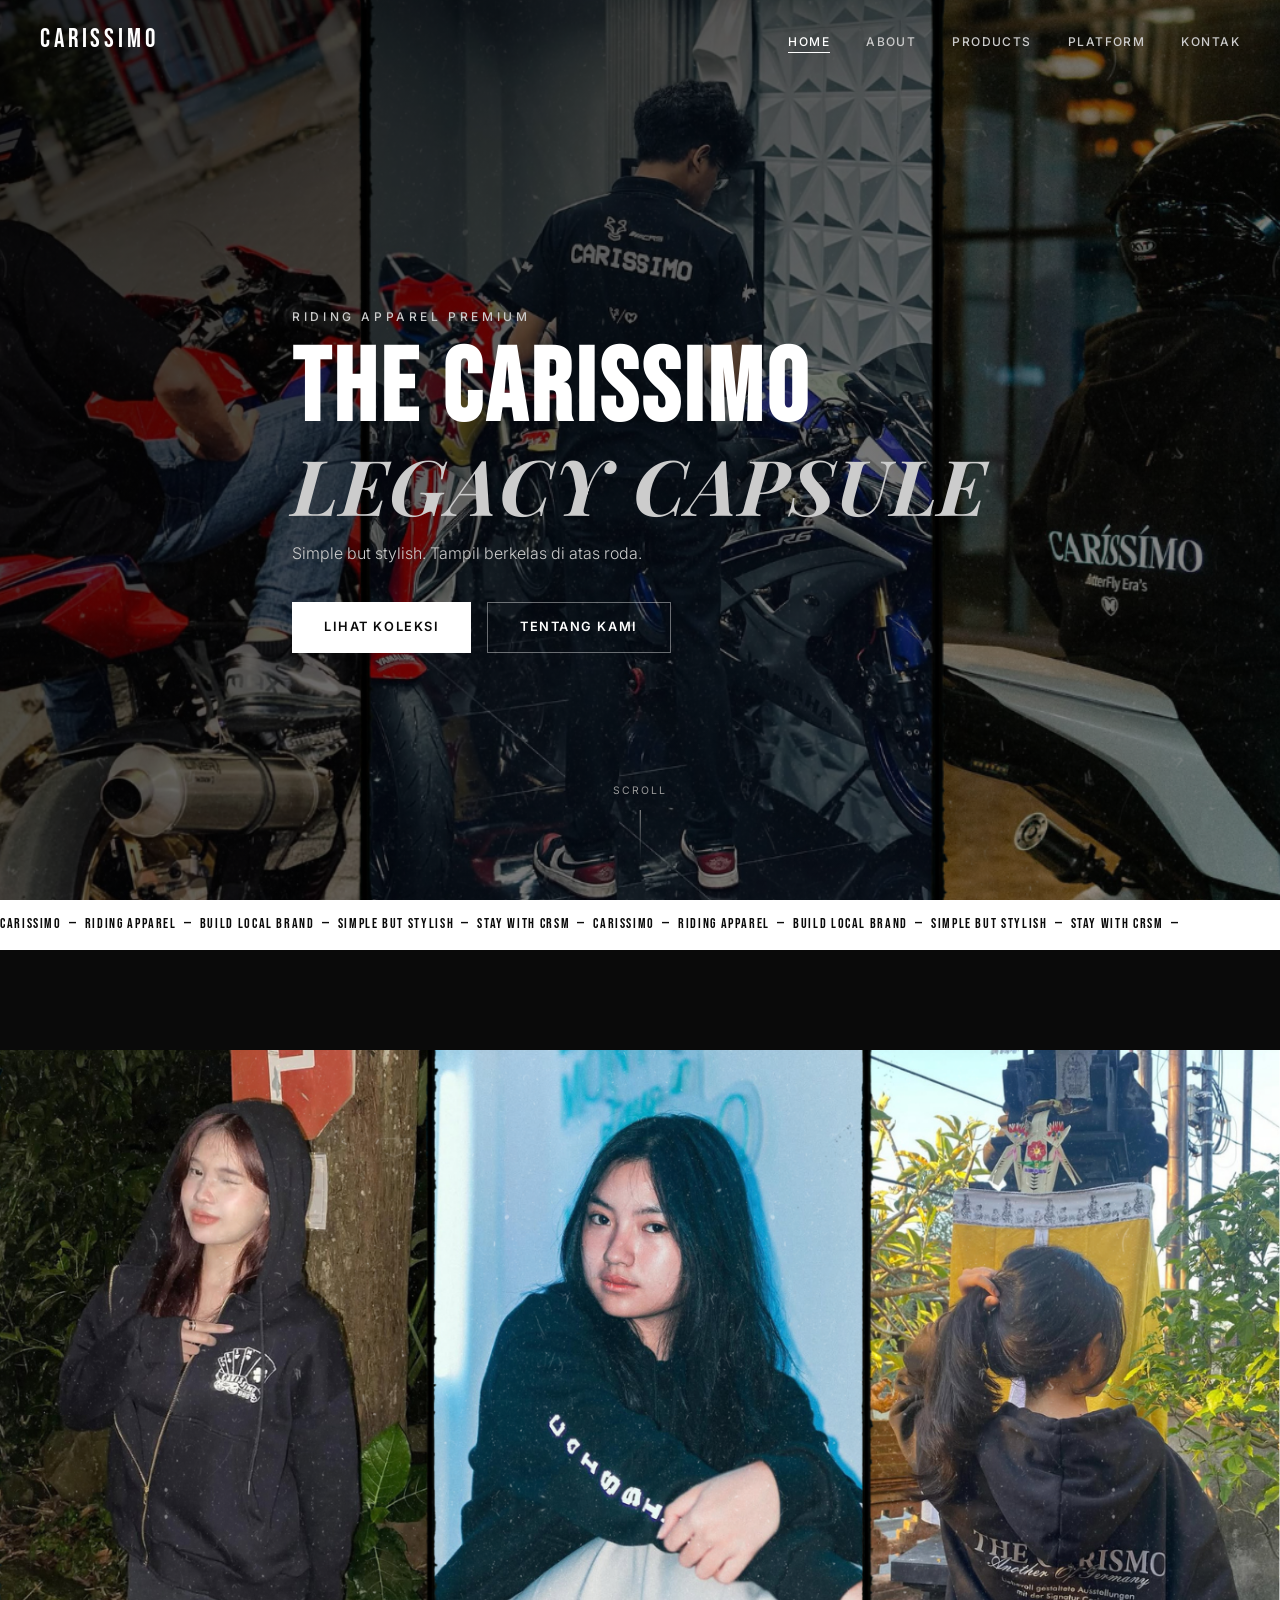
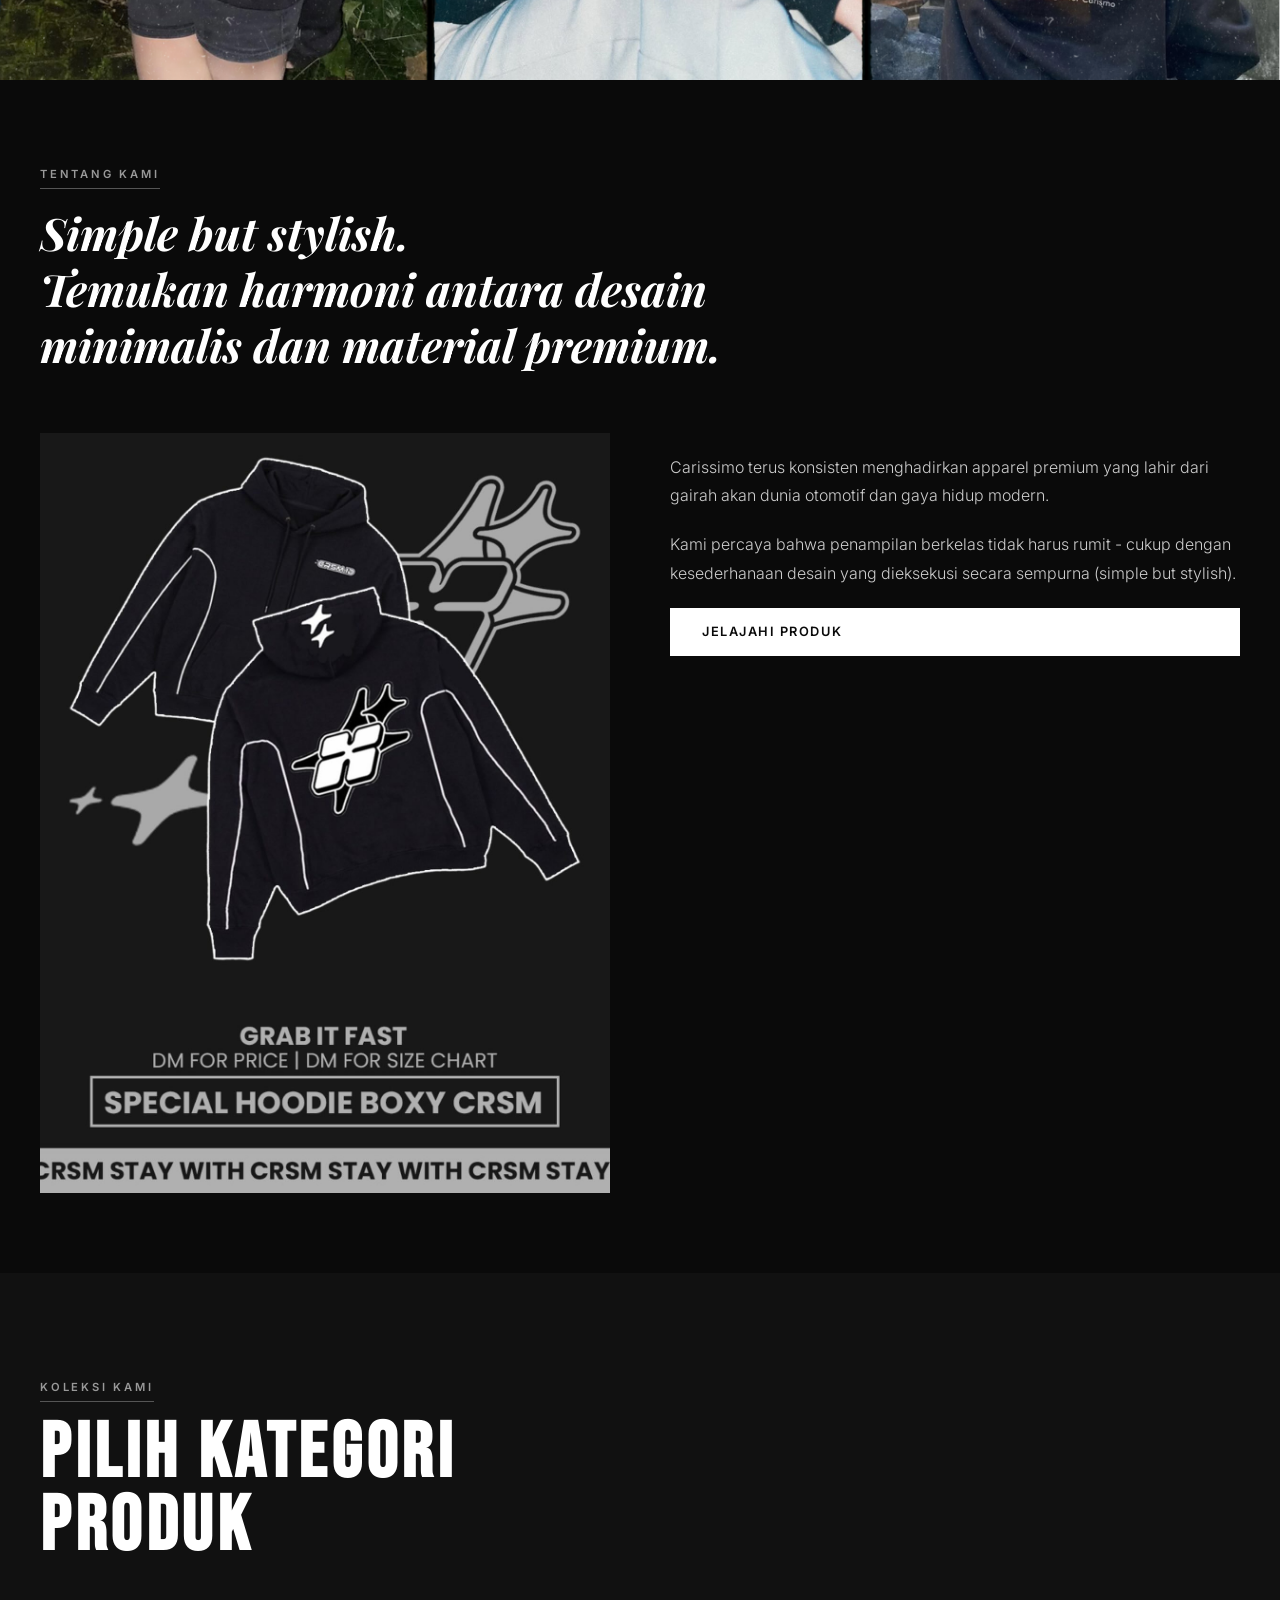
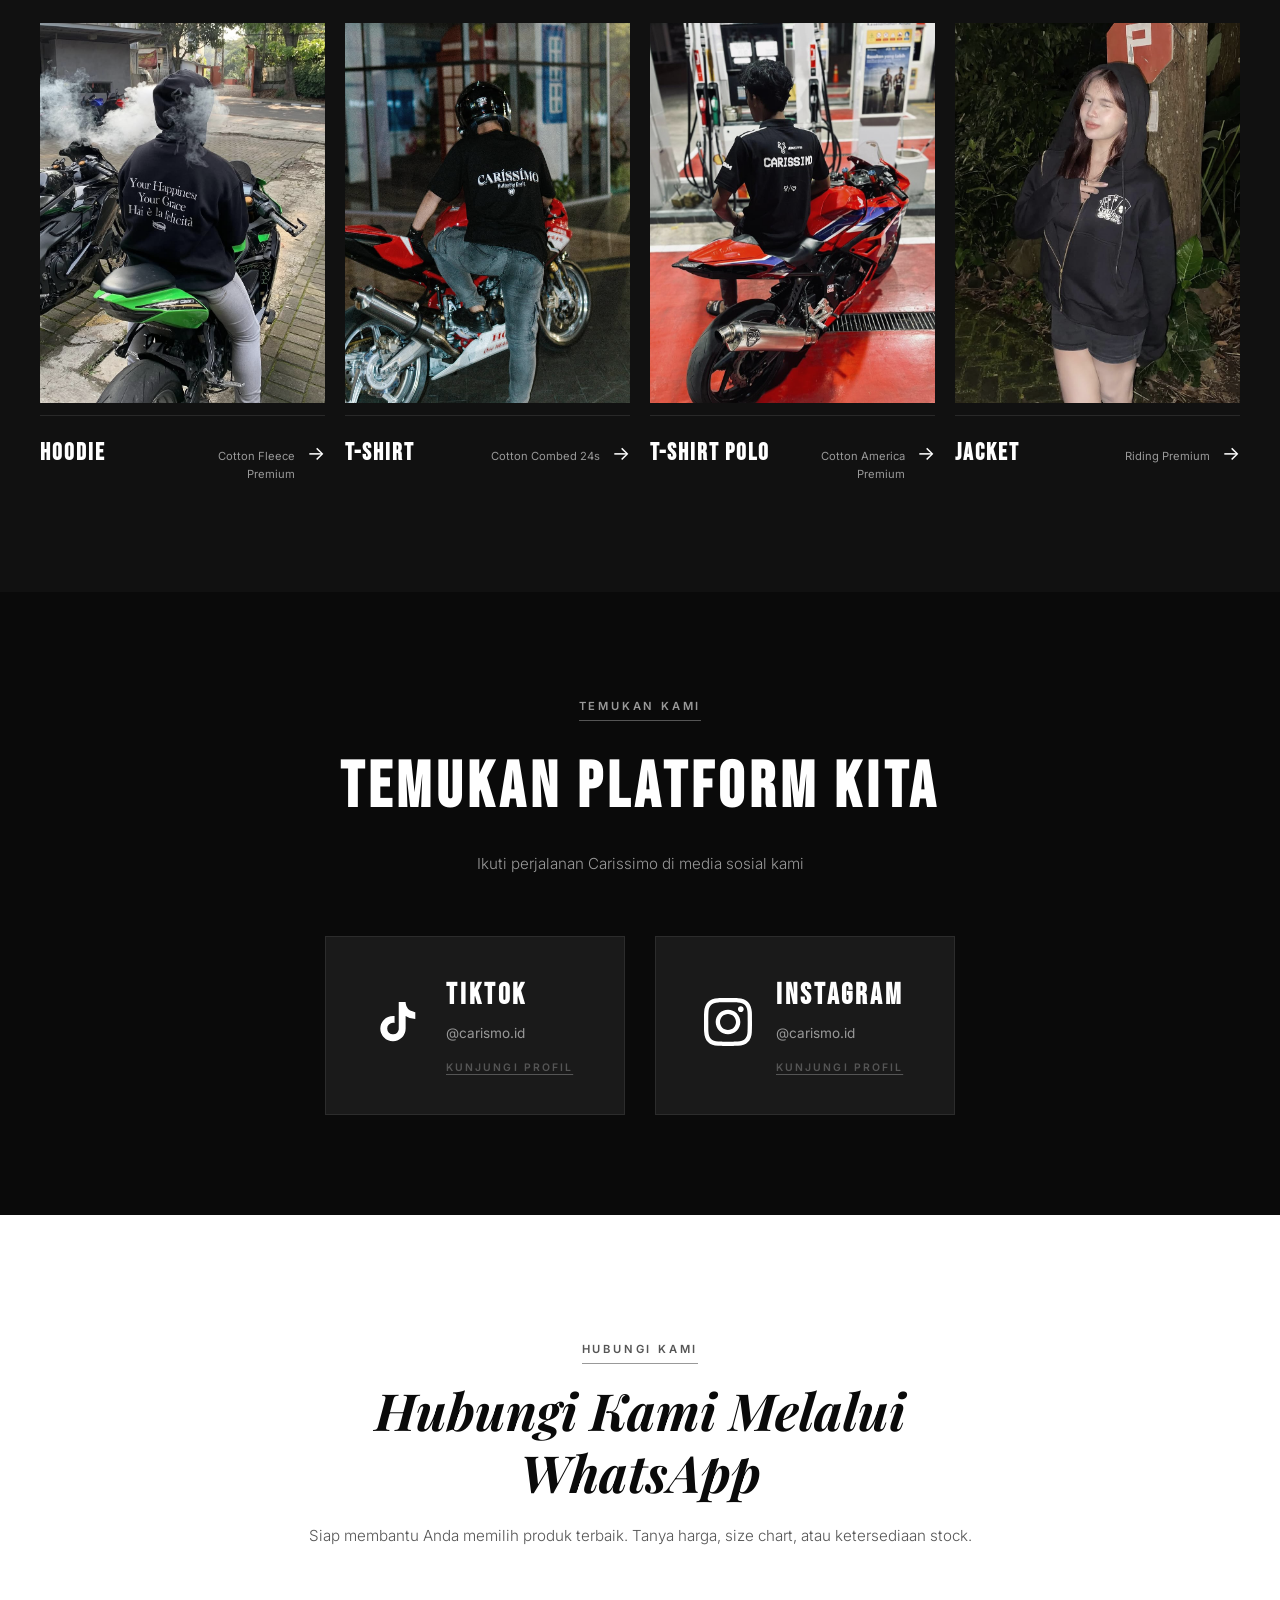
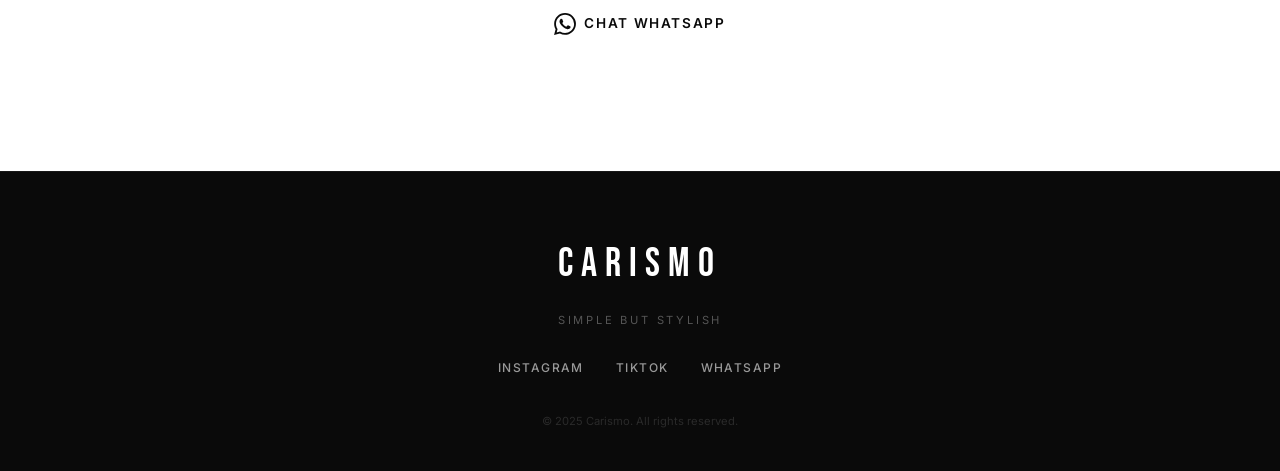
==== index.html @ aa7a7cb7 "carismo" ====
<!DOCTYPE html>
<html lang="id">
<head>
  <meta charset="UTF-8" />
  <meta name="viewport" content="width=device-width, initial-scale=1.0" />
  <title>Carissimo - Riding Apparel Premium</title>
  <meta name="description" content="Carissimo - Brand apparel riding premium lokal Indonesia. Simple but stylish, untuk tampil berkelas di atas roda." />
  <link rel="preconnect" href="https://fonts.googleapis.com" />
  <link rel="preconnect" href="https://fonts.gstatic.com" crossorigin />
  <link href="https://fonts.googleapis.com/css2?family=Playfair+Display:ital,wght@0,400;0,700;0,900;1,400;1,700&family=Inter:wght@300;400;500;600;700&family=Bebas+Neue&family=DM+Serif+Display:ital@0;1&display=swap" rel="stylesheet" />
  <link rel="stylesheet" href="style.css" />
</head>
<body>

  <!-- NAVBAR -->
  <nav class="navbar" id="navbar">
    <div class="nav-container">
      <a href="index.html" class="nav-logo">CARISSIMO</a>
      <ul class="nav-links" id="navLinks">
        <li><a href="index.html" class="nav-link active">Home</a></li>
        <li><a href="#about" class="nav-link">About</a></li>
        <li><a href="#products" class="nav-link">Products</a></li>
        <li><a href="#platform" class="nav-link">Platform</a></li>
        <li><a href="#contact" class="nav-link">Kontak</a></li>
      </ul>
      <!-- Mobile: hamburger + dropdown -->
      <div class="hamburger-wrap" id="hamburgerWrap">
        <button class="hamburger" id="hamburger" aria-label="Menu" aria-expanded="false">
          <span></span><span></span><span></span>
        </button>
        <nav class="nav-dropdown" id="navDropdown" aria-label="Mobile navigation">
          <a href="index.html" class="active">Home</a>
          <a href="#about">About</a>
          <a href="#products">Products</a>
          <a href="#platform">Platform</a>
          <a href="#contact">Kontak</a>
        </nav>
      </div>
    </div>
  </nav>

  <!-- HERO SECTION -->
  <section class="hero" id="home">
    <div class="hero-bg">
      <img src="background 1.png" alt="Carissimo Hero Background" class="hero-bg-img" />
      <div class="hero-overlay"></div>
    </div>
    <div class="hero-content">
      <p class="hero-tagline">Riding Apparel Premium</p>
      <h1 class="hero-title">THE CARISSIMO<br /><em>Legacy Capsule</em></h1>
      <p class="hero-sub">Simple but stylish. Tampil berkelas di atas roda.</p>
      <div class="hero-cta">
        <a href="#products" class="btn btn-primary">Lihat Koleksi</a>
        <a href="#about" class="btn btn-outline">Tentang Kami</a>
      </div>
    </div>
    <div class="hero-scroll">
      <span>Scroll</span>
      <div class="scroll-line"></div>
    </div>
  </section>

  <!-- MARQUEE STRIP -->
  <div class="marquee-strip">
    <div class="marquee-track">
      <span>CARISSIMO &nbsp;&mdash;&nbsp; RIDING APPAREL &nbsp;&mdash;&nbsp; BUILD LOCAL BRAND &nbsp;&mdash;&nbsp; SIMPLE BUT STYLISH &nbsp;&mdash;&nbsp; STAY WITH CRSM &nbsp;&mdash;&nbsp; CARISSIMO &nbsp;&mdash;&nbsp; RIDING APPAREL &nbsp;&mdash;&nbsp; BUILD LOCAL BRAND &nbsp;&mdash;&nbsp; SIMPLE BUT STYLISH &nbsp;&mdash;&nbsp; STAY WITH CRSM &nbsp;&mdash;&nbsp;</span>
    </div>
  </div>

  <!-- ABOUT SECTION -->
  <section class="about" id="about">
    <div class="about-image-wrap">
      <!-- Desktop: static image -->
      <img src="background 2.png" alt="Carissimo Lifestyle" class="about-img" />
      <!-- Mobile: swipeable slider -->
      <div class="about-slider" id="aboutSlider">
        <div class="about-slider-track" id="aboutSliderTrack">
          <div class="about-slide">
            <img src="background 2.png" alt="Carissimo Lifestyle" />
          </div>
          <div class="about-slide">
            <img src="background 1.png" alt="Carissimo Riding" />
          </div>
          <div class="about-slide">
            <img src="foto hoodie/foto 6.jpg" alt="Carissimo Hoodie" />
          </div>
        </div>
        <div class="about-slider-dots" id="aboutDots">
          <button class="about-dot active" data-index="0" aria-label="Slide 1"></button>
          <button class="about-dot" data-index="1" aria-label="Slide 2"></button>
          <button class="about-dot" data-index="2" aria-label="Slide 3"></button>
        </div>
      </div>
    </div>
    <div class="about-content">
      <span class="section-label">Tentang Kami</span>
      <h2 class="about-title">Simple but stylish.<br />Temukan harmoni antara desain minimalis dan material premium.</h2>
      <div class="about-text-block">
        <div class="about-foto">
          <img src="foto hoodie/foto 1.jpg" alt="Carissimo Apparel" />
        </div>
        <div class="about-desc">
          <p>Carissimo terus konsisten menghadirkan apparel premium yang lahir dari gairah akan dunia otomotif dan gaya hidup modern.</p>
          <p>Kami percaya bahwa penampilan berkelas tidak harus rumit - cukup dengan kesederhanaan desain yang dieksekusi secara sempurna (simple but stylish).</p>
          <a href="#products" class="btn btn-primary">Jelajahi Produk</a>
        </div>
      </div>
    </div>
  </section>

  <!-- PRODUCTS SECTION -->
  <section class="products" id="products">
    <div class="products-header">
      <span class="section-label">Koleksi Kami</span>
      <h2 class="products-title">Pilih Kategori<br />Produk</h2>
    </div>
    <div class="product-categories">

      <!-- HOODIE -->
      <a href="hoodie.html" class="product-card" id="cat-hoodie">
        <div class="product-card-img-wrap">
          <img src="foto hoodie/foto 6.jpg" alt="Carissimo Hoodie" class="product-card-img" />
          <div class="product-card-overlay">
            <span class="product-card-cta">Lihat Koleksi</span>
          </div>
        </div>
        <div class="product-card-info">
          <h3>Hoodie</h3>
          <p>Cotton Fleece Premium</p>
          <span class="product-card-arrow">&#8594;</span>
        </div>
      </a>

      <!-- T-SHIRT -->
      <a href="tshirt.html" class="product-card" id="cat-tshirt">
        <div class="product-card-img-wrap">
          <img src="foto t-shirt/foto 20.jpg" alt="Carissimo T-Shirt" class="product-card-img" />
          <div class="product-card-overlay">
            <span class="product-card-cta">Lihat Koleksi</span>
          </div>
        </div>
        <div class="product-card-info">
          <h3>T-Shirt</h3>
          <p>Cotton Combed 24s</p>
          <span class="product-card-arrow">&#8594;</span>
        </div>
      </a>

      <!-- T-SHIRT POLO -->
      <a href="polo.html" class="product-card" id="cat-polo">
        <div class="product-card-img-wrap">
          <img src="foto polo/foto 26.jpg" alt="Carissimo Polo" class="product-card-img" />
          <div class="product-card-overlay">
            <span class="product-card-cta">Lihat Koleksi</span>
          </div>
        </div>
        <div class="product-card-info">
          <h3>T-Shirt Polo</h3>
          <p>Cotton America Premium</p>
          <span class="product-card-arrow">&#8594;</span>
        </div>
      </a>

      <!-- JACKET -->
      <a href="jacket.html" class="product-card" id="cat-jacket">
        <div class="product-card-img-wrap">
          <img src="foto jacket/foto jacket.jpg" alt="Carissimo Jacket" class="product-card-img" />
          <div class="product-card-overlay">
            <span class="product-card-cta">Lihat Koleksi</span>
          </div>
        </div>
        <div class="product-card-info">
          <h3>Jacket</h3>
          <p>Riding Premium</p>
          <span class="product-card-arrow">&#8594;</span>
        </div>
      </a>

    </div>
  </section>

  <!-- PLATFORM SECTION -->
  <section class="platform" id="platform">
    <div class="platform-header">
      <span class="section-label">Temukan Kami</span>
      <h2 class="platform-title">Temukan Platform Kita</h2>
      <p class="platform-sub">Ikuti perjalanan Carissimo di media sosial kami</p>
    </div>
    <div class="platform-cards">
      <a href="https://www.tiktok.com/@carismo.id?is_from_webapp=1&sender_device=pc" target="_blank" rel="noopener noreferrer" class="platform-card" id="link-tiktok">
        <div class="platform-icon tiktok-icon">
          <svg viewBox="0 0 24 24" fill="currentColor" width="48" height="48">
            <path d="M19.59 6.69a4.83 4.83 0 0 1-3.77-4.25V2h-3.45v13.67a2.89 2.89 0 0 1-2.88 2.5 2.89 2.89 0 0 1-2.89-2.89 2.89 2.89 0 0 1 2.89-2.89c.28 0 .54.04.79.1V9.01a6.32 6.32 0 0 0-.79-.05 6.34 6.34 0 0 0-6.34 6.34 6.34 6.34 0 0 0 6.34 6.34 6.34 6.34 0 0 0 6.33-6.34V8.97a8.26 8.26 0 0 0 4.83 1.55V7.07a4.85 4.85 0 0 1-1.06-.38z"/>
          </svg>
        </div>
        <div class="platform-info">
          <h3>TikTok</h3>
          <p>@carismo.id</p>
          <span class="platform-link-label">Kunjungi Profil</span>
        </div>
      </a>
      <a href="https://www.instagram.com/carismo.id/" target="_blank" rel="noopener noreferrer" class="platform-card" id="link-instagram">
        <div class="platform-icon instagram-icon">
          <svg viewBox="0 0 24 24" fill="currentColor" width="48" height="48">
            <path d="M12 2.163c3.204 0 3.584.012 4.85.07 3.252.148 4.771 1.691 4.919 4.919.058 1.265.069 1.645.069 4.849 0 3.205-.012 3.584-.069 4.849-.149 3.225-1.664 4.771-4.919 4.919-1.266.058-1.644.07-4.85.07-3.204 0-3.584-.012-4.849-.07-3.26-.149-4.771-1.699-4.919-4.92-.058-1.265-.07-1.644-.07-4.849 0-3.204.013-3.583.07-4.849.149-3.227 1.664-4.771 4.919-4.919 1.266-.057 1.645-.069 4.849-.069zm0-2.163c-3.259 0-3.667.014-4.947.072-4.358.2-6.78 2.618-6.98 6.98-.059 1.281-.073 1.689-.073 4.948 0 3.259.014 3.668.072 4.948.2 4.358 2.618 6.78 6.98 6.98 1.281.058 1.689.072 4.948.072 3.259 0 3.668-.014 4.948-.072 4.354-.2 6.782-2.618 6.979-6.98.059-1.28.073-1.689.073-4.948 0-3.259-.014-3.667-.072-4.947-.196-4.354-2.617-6.78-6.979-6.98-1.281-.059-1.69-.073-4.949-.073zm0 5.838c-3.403 0-6.162 2.759-6.162 6.162s2.759 6.163 6.162 6.163 6.162-2.759 6.162-6.163c0-3.403-2.759-6.162-6.162-6.162zm0 10.162c-2.209 0-4-1.79-4-4 0-2.209 1.791-4 4-4s4 1.791 4 4c0 2.21-1.791 4-4 4zm6.406-11.845c-.796 0-1.441.645-1.441 1.44s.645 1.44 1.441 1.44c.795 0 1.439-.645 1.439-1.44s-.644-1.44-1.439-1.44z"/>
          </svg>
        </div>
        <div class="platform-info">
          <h3>Instagram</h3>
          <p>@carismo.id</p>
          <span class="platform-link-label">Kunjungi Profil</span>
        </div>
      </a>
    </div>
  </section>

  <!-- CONTACT SECTION -->
  <section class="contact" id="contact">
    <div class="contact-inner">
      <span class="section-label">Hubungi Kami</span>
      <h2 class="contact-title">Hubungi Kami Melalui WhatsApp</h2>
      <p class="contact-sub">Siap membantu Anda memilih produk terbaik. Tanya harga, size chart, atau ketersediaan stock.</p>
      <a href="https://wa.me/6281318001221" target="_blank" rel="noopener noreferrer" class="btn btn-whatsapp" id="btn-whatsapp">
        <svg viewBox="0 0 24 24" fill="currentColor" width="22" height="22">
          <path d="M17.472 14.382c-.297-.149-1.758-.867-2.03-.967-.273-.099-.471-.148-.67.15-.197.297-.767.966-.94 1.164-.173.199-.347.223-.644.075-.297-.15-1.255-.463-2.39-1.475-.883-.788-1.48-1.761-1.653-2.059-.173-.297-.018-.458.13-.606.134-.133.298-.347.446-.52.149-.174.198-.298.298-.497.099-.198.05-.371-.025-.52-.075-.149-.669-1.612-.916-2.207-.242-.579-.487-.5-.669-.51-.173-.008-.371-.01-.57-.01-.198 0-.52.074-.792.372-.272.297-1.04 1.016-1.04 2.479 0 1.462 1.065 2.875 1.213 3.074.149.198 2.096 3.2 5.077 4.487.709.306 1.262.489 1.694.625.712.227 1.36.195 1.871.118.571-.085 1.758-.719 2.006-1.413.248-.694.248-1.289.173-1.413-.074-.124-.272-.198-.57-.347m-5.421 7.403h-.004a9.87 9.87 0 0 1-5.031-1.378l-.361-.214-3.741.982.998-3.648-.235-.374a9.86 9.86 0 0 1-1.51-5.26c.001-5.45 4.436-9.884 9.888-9.884 2.64 0 5.122 1.03 6.988 2.898a9.825 9.825 0 0 1 2.893 6.994c-.003 5.45-4.437 9.884-9.885 9.884m8.413-18.297A11.815 11.815 0 0 0 12.05 0C5.495 0 .16 5.335.157 11.892c0 2.096.547 4.142 1.588 5.945L.057 24l6.305-1.654a11.882 11.882 0 0 0 5.683 1.448h.005c6.554 0 11.89-5.335 11.893-11.893a11.821 11.821 0 0 0-3.48-8.413z"/>
        </svg>
        Chat WhatsApp
      </a>
    </div>
  </section>

  <!-- FOOTER -->
  <footer class="footer">
    <div class="footer-inner">
      <div class="footer-logo">CARISMO</div>
      <p class="footer-tagline">Simple But Stylish</p>
      <div class="footer-links">
        <a href="https://www.instagram.com/carismo.id/" target="_blank" rel="noopener noreferrer">Instagram</a>
        <a href="https://www.tiktok.com/@carismo.id?is_from_webapp=1&sender_device=pc" target="_blank" rel="noopener noreferrer">TikTok</a>
        <a href="https://wa.me/6281318001221" target="_blank" rel="noopener noreferrer">WhatsApp</a>
      </div>
      <p class="footer-copy">&copy; 2025 Carismo. All rights reserved.</p>
    </div>
  </footer>

  <script src="script.js"></script>
</body>
</html>
---- style.css ----
/* ========================================
   CARISSIMO - Global CSS
   Color palette: Black & White premium
   ======================================== */

/* Import fonts */
@import url('https://fonts.googleapis.com/css2?family=Playfair+Display:ital,wght@0,400;0,700;0,900;1,400;1,700&family=Inter:wght@300;400;500;600;700&family=Bebas+Neue&family=DM+Serif+Display:ital@0;1&display=swap');

/* ---- RESET & BASE ---- */
*, *::before, *::after { box-sizing: border-box; margin: 0; padding: 0; }

:root {
  --black: #0a0a0a;
  --black-soft: #111111;
  --black-medium: #1a1a1a;
  --gray-dark: #2a2a2a;
  --gray-mid: #555555;
  --gray-light: #999999;
  --gray-lighter: #cccccc;
  --white: #ffffff;
  --white-off: #f5f5f5;
  --accent: #ffffff;
  --font-display: 'Playfair Display', Georgia, serif;
  --font-heading: 'Bebas Neue', Impact, sans-serif;
  --font-body: 'Inter', system-ui, sans-serif;
  --font-serif: 'DM Serif Display', Georgia, serif;
  --transition: 0.35s cubic-bezier(0.4, 0, 0.2, 1);
  --radius: 4px;
  --radius-md: 8px;
}

html { scroll-behavior: smooth; font-size: 16px; }

body {
  background: var(--black);
  color: var(--white);
  font-family: var(--font-body);
  line-height: 1.6;
  overflow-x: hidden;
}

a { color: inherit; text-decoration: none; }
img { display: block; width: 100%; height: auto; }
ul { list-style: none; }

/* ---- SCROLLBAR ---- */
::-webkit-scrollbar { width: 6px; }
::-webkit-scrollbar-track { background: var(--black); }
::-webkit-scrollbar-thumb { background: var(--gray-mid); border-radius: 3px; }

/* ---- SELECTION ---- */
::selection { background: var(--white); color: var(--black); }

/* ---- SECTION LABEL ---- */
.section-label {
  display: inline-block;
  font-family: var(--font-body);
  font-size: 0.7rem;
  font-weight: 600;
  letter-spacing: 0.25em;
  text-transform: uppercase;
  color: var(--gray-light);
  border-bottom: 1px solid var(--gray-mid);
  padding-bottom: 4px;
  margin-bottom: 1rem;
}

/* ---- BUTTONS ---- */
.btn {
  display: inline-flex;
  align-items: center;
  gap: 8px;
  padding: 14px 32px;
  font-family: var(--font-body);
  font-size: 0.8rem;
  font-weight: 600;
  letter-spacing: 0.12em;
  text-transform: uppercase;
  border: none;
  cursor: pointer;
  transition: var(--transition);
  position: relative;
  overflow: hidden;
}

.btn::after {
  content: '';
  position: absolute;
  inset: 0;
  background: rgba(255,255,255,0.05);
  opacity: 0;
  transition: var(--transition);
}
.btn:hover::after { opacity: 1; }

.btn-primary {
  background: var(--white);
  color: var(--black);
}
.btn-primary:hover {
  background: var(--gray-lighter);
  transform: translateY(-2px);
}

.btn-outline {
  background: transparent;
  color: var(--white);
  border: 1px solid rgba(255,255,255,0.4);
}
.btn-outline:hover {
  background: rgba(255,255,255,0.08);
  border-color: var(--white);
  transform: translateY(-2px);
}

.btn-whatsapp {
  background: var(--white);
  color: var(--black);
  padding: 16px 40px;
  font-size: 0.85rem;
}
.btn-whatsapp:hover {
  background: var(--gray-lighter);
  transform: translateY(-3px);
  box-shadow: 0 12px 40px rgba(255,255,255,0.15);
}

/* ========================================
   NAVBAR
   ======================================== */
.navbar {
  position: fixed;
  top: 0;
  left: 0;
  right: 0;
  z-index: 1000;
  padding: 20px 0;
  transition: background var(--transition), padding var(--transition);
}

.navbar.scrolled {
  background: rgba(10,10,10,0.95);
  backdrop-filter: blur(20px);
  -webkit-backdrop-filter: blur(20px);
  padding: 14px 0;
  border-bottom: 1px solid rgba(255,255,255,0.06);
}

.nav-container {
  max-width: 1320px;
  margin: 0 auto;
  padding: 0 40px;
  display: flex;
  align-items: center;
  justify-content: space-between;
}

.nav-logo {
  font-family: var(--font-heading);
  font-size: 1.6rem;
  letter-spacing: 0.15em;
  color: var(--white);
  transition: opacity var(--transition);
}
.nav-logo:hover { opacity: 0.75; }

.nav-links {
  display: flex;
  gap: 36px;
  align-items: center;
}

.nav-link {
  font-size: 0.75rem;
  font-weight: 500;
  letter-spacing: 0.12em;
  text-transform: uppercase;
  color: var(--gray-lighter);
  transition: color var(--transition);
  position: relative;
}
.nav-link::after {
  content: '';
  position: absolute;
  bottom: -4px;
  left: 0;
  width: 0;
  height: 1px;
  background: var(--white);
  transition: width var(--transition);
}
.nav-link:hover, .nav-link.active {
  color: var(--white);
}
.nav-link:hover::after, .nav-link.active::after { width: 100%; }

.hamburger {
  display: none;
  flex-direction: column;
  gap: 5px;
  background: none;
  border: none;
  cursor: pointer;
  padding: 4px;
  position: relative;
  z-index: 1001;
}
.hamburger span {
  display: block;
  width: 24px;
  height: 1.5px;
  background: var(--white);
  transition: var(--transition);
}
.hamburger.open span:nth-child(1) { transform: translateY(6.5px) rotate(45deg); }
.hamburger.open span:nth-child(2) { opacity: 0; }
.hamburger.open span:nth-child(3) { transform: translateY(-6.5px) rotate(-45deg); }

/* Dropdown mobile nav */
.nav-dropdown {
  display: none;
  position: absolute;
  top: calc(100% + 8px);
  right: 0;
  min-width: 200px;
  background: rgba(10,10,10,0.97);
  backdrop-filter: blur(24px);
  -webkit-backdrop-filter: blur(24px);
  border: 1px solid rgba(255,255,255,0.1);
  border-radius: var(--radius-md);
  overflow: hidden;
  box-shadow: 0 16px 48px rgba(0,0,0,0.6);
  opacity: 0;
  transform: translateY(-8px) scale(0.97);
  transition: opacity 0.25s ease, transform 0.25s ease;
  pointer-events: none;
  z-index: 1000;
}
.nav-dropdown.open {
  opacity: 1;
  transform: translateY(0) scale(1);
  pointer-events: auto;
}
.nav-dropdown a {
  display: block;
  padding: 14px 24px;
  font-size: 0.75rem;
  font-weight: 600;
  letter-spacing: 0.14em;
  text-transform: uppercase;
  color: var(--gray-lighter);
  transition: background var(--transition), color var(--transition);
  border-bottom: 1px solid rgba(255,255,255,0.05);
}
.nav-dropdown a:last-child { border-bottom: none; }
.nav-dropdown a:hover, .nav-dropdown a.active {
  background: rgba(255,255,255,0.07);
  color: var(--white);
}
/* Hamburger wrapper (positions dropdown relative to button) */
.hamburger-wrap {
  position: relative;
  display: none;
}

/* ========================================
   HERO
   ======================================== */
.hero {
  position: relative;
  height: 100vh;
  min-height: 700px;
  display: flex;
  align-items: center;
  overflow: hidden;
}

.hero-bg {
  position: absolute;
  inset: 0;
}

.hero-bg-img {
  width: 100%;
  height: 100%;
  object-fit: cover;
  object-position: center top;
  transform: scale(1.05);
  transition: transform 8s ease;
}

.hero:hover .hero-bg-img { transform: scale(1); }

.hero-overlay {
  position: absolute;
  inset: 0;
  background: linear-gradient(
    135deg,
    rgba(0,0,0,0.82) 0%,
    rgba(0,0,0,0.55) 50%,
    rgba(0,0,0,0.4) 100%
  );
}

.hero-content {
  position: relative;
  z-index: 2;
  max-width: 1320px;
  margin: 0 auto;
  padding: 0 40px;
  margin-top: 60px;
}

.hero-tagline {
  font-size: 0.75rem;
  font-weight: 500;
  letter-spacing: 0.3em;
  text-transform: uppercase;
  color: var(--gray-lighter);
  margin-bottom: 16px;
  opacity: 0;
  animation: fadeUp 0.8s ease 0.2s forwards;
}

.hero-title {
  font-family: var(--font-heading);
  font-size: clamp(3.5rem, 8vw, 7rem);
  line-height: 0.95;
  letter-spacing: 0.04em;
  color: var(--white);
  text-transform: uppercase;
  margin-bottom: 20px;
  opacity: 0;
  animation: fadeUp 0.8s ease 0.4s forwards;
}

.hero-title em {
  font-family: var(--font-display);
  font-style: italic;
  font-size: 0.75em;
  letter-spacing: 0.02em;
  display: block;
  margin-top: 8px;
  color: var(--gray-lighter);
}

.hero-sub {
  font-size: 1rem;
  font-weight: 300;
  color: var(--gray-lighter);
  max-width: 420px;
  margin-bottom: 36px;
  opacity: 0;
  animation: fadeUp 0.8s ease 0.6s forwards;
}

.hero-cta {
  display: flex;
  gap: 16px;
  flex-wrap: wrap;
  opacity: 0;
  animation: fadeUp 0.8s ease 0.8s forwards;
}

.hero-scroll {
  position: absolute;
  bottom: 40px;
  left: 50%;
  transform: translateX(-50%);
  display: flex;
  flex-direction: column;
  align-items: center;
  gap: 10px;
  z-index: 2;
  opacity: 0;
  animation: fadeIn 1s ease 1.2s forwards;
}

.hero-scroll span {
  font-size: 0.65rem;
  letter-spacing: 0.2em;
  text-transform: uppercase;
  color: var(--gray-light);
}

.scroll-line {
  width: 1px;
  height: 50px;
  background: linear-gradient(to bottom, var(--gray-light), transparent);
  animation: scrollPulse 1.8s ease infinite;
}

/* ========================================
   MARQUEE
   ======================================== */
.marquee-strip {
  background: var(--white);
  color: var(--black);
  padding: 14px 0;
  overflow: hidden;
  position: relative;
  z-index: 3;
}

.marquee-track {
  display: flex;
  white-space: nowrap;
  animation: marquee 25s linear infinite;
}

.marquee-track span {
  font-family: var(--font-heading);
  font-size: 0.85rem;
  letter-spacing: 0.12em;
  padding-right: 60px;
  flex-shrink: 0;
}

/* ========================================
   ABOUT
   ======================================== */
.about {
  background: var(--black);
  padding: 100px 0 0;
}

.about-image-wrap {
  width: 100%;
  overflow: hidden;
  position: relative;
}

/* Desktop: single static image */
.about-img {
  width: 100%;
  height: 70vh;
  max-height: 70vh;
  object-fit: cover;
  object-position: center 30%;
  display: block;
}

/* ---- ABOUT SLIDER (mobile) ---- */
.about-slider {
  display: none; /* shown only on mobile via media query */
  position: relative;
  width: 100%;
  overflow: hidden;
  touch-action: pan-y;
}

.about-slider-track {
  display: flex;
  width: 100%;
  transition: transform 0.4s cubic-bezier(0.4,0,0.2,1);
  will-change: transform;
}

.about-slide {
  min-width: 100%;
  flex-shrink: 0;
}

.about-slide img {
  width: 100%;
  height: 62vw;
  min-height: 260px;
  max-height: 380px;
  object-fit: cover;
  object-position: center 30%;
  display: block;
}

.about-slider-dots {
  display: flex;
  justify-content: center;
  gap: 8px;
  padding: 12px 0 4px;
}

.about-dot {
  width: 6px;
  height: 6px;
  border-radius: 50%;
  background: var(--gray-dark);
  border: none;
  cursor: pointer;
  padding: 0;
  transition: background 0.25s, width 0.25s;
}
.about-dot.active {
  background: var(--white);
  width: 18px;
  border-radius: 3px;
}

.about-content {
  max-width: 1320px;
  margin: 0 auto;
  padding: 80px 40px;
}

.about-title {
  font-family: var(--font-display);
  font-size: clamp(1.8rem, 3.5vw, 2.8rem);
  font-weight: 700;
  font-style: italic;
  line-height: 1.25;
  color: var(--white);
  max-width: 700px;
  margin-bottom: 60px;
}

.about-text-block {
  display: grid;
  grid-template-columns: 1fr 1fr;
  gap: 60px;
  align-items: start;
}

.about-foto {
  position: relative;
  overflow: hidden;
}

.about-foto img {
  width: 100%;
  aspect-ratio: 3/4;
  object-fit: cover;
  transition: transform 0.6s ease;
}
.about-foto:hover img { transform: scale(1.04); }

.about-desc {
  padding-top: 20px;
  display: flex;
  flex-direction: column;
  gap: 20px;
}

.about-desc p {
  font-size: 1rem;
  font-weight: 300;
  color: var(--gray-lighter);
  line-height: 1.8;
}

/* ========================================
   PRODUCTS / CATEGORIES
   ======================================== */
.products {
  background: var(--black-soft);
  padding: 100px 0;
}

.products-header {
  max-width: 1320px;
  margin: 0 auto;
  padding: 0 40px 60px;
}

.products-title {
  font-family: var(--font-heading);
  font-size: clamp(3rem, 6vw, 5.5rem);
  letter-spacing: 0.06em;
  text-transform: uppercase;
  line-height: 0.95;
  color: var(--white);
}

.product-categories {
  max-width: 1320px;
  margin: 0 auto;
  padding: 0 40px;
  display: grid;
  grid-template-columns: repeat(4, 1fr);
  gap: 20px;
}

.product-card {
  display: block;
  position: relative;
  cursor: pointer;
  text-decoration: none;
}

.product-card-img-wrap {
  position: relative;
  overflow: hidden;
  aspect-ratio: 3/4;
}

.product-card-img {
  width: 100%;
  height: 100%;
  object-fit: cover;
  object-position: center 20%;
  transition: transform 0.6s ease;
  filter: grayscale(20%);
}

.product-card:hover .product-card-img {
  transform: scale(1.06);
  filter: grayscale(0%);
}

.product-card-overlay {
  position: absolute;
  inset: 0;
  background: rgba(0,0,0,0.55);
  display: flex;
  align-items: center;
  justify-content: center;
  opacity: 0;
  transition: opacity var(--transition);
}

.product-card:hover .product-card-overlay { opacity: 1; }

.product-card-cta {
  font-size: 0.7rem;
  font-weight: 600;
  letter-spacing: 0.18em;
  text-transform: uppercase;
  color: var(--white);
  border: 1px solid rgba(255,255,255,0.7);
  padding: 10px 20px;
}

.product-card-info {
  padding: 18px 0 8px;
  display: flex;
  align-items: baseline;
  gap: 12px;
  border-top: 1px solid rgba(255,255,255,0.1);
  margin-top: 12px;
}

.product-card-info h3 {
  font-family: var(--font-heading);
  font-size: 1.5rem;
  letter-spacing: 0.08em;
  color: var(--white);
  flex: 1;
}

.product-card-info p {
  font-size: 0.7rem;
  color: var(--gray-light);
  font-weight: 400;
  flex: 1;
  text-align: right;
}

.product-card-arrow {
  font-size: 1.2rem;
  color: var(--white);
  transition: transform var(--transition);
}
.product-card:hover .product-card-arrow { transform: translateX(6px); }

/* ========================================
   PLATFORM
   ======================================== */
.platform {
  background: var(--black);
  padding: 100px 40px;
  text-align: center;
}

.platform-header {
  margin-bottom: 60px;
}

.platform-title {
  font-family: var(--font-heading);
  font-size: clamp(2.5rem, 5vw, 4.5rem);
  letter-spacing: 0.08em;
  text-transform: uppercase;
  color: var(--white);
  margin-bottom: 12px;
}

.platform-sub {
  font-size: 0.95rem;
  font-weight: 300;
  color: var(--gray-light);
}

.platform-cards {
  display: flex;
  gap: 30px;
  justify-content: center;
  flex-wrap: wrap;
  max-width: 800px;
  margin: 0 auto;
}

.platform-card {
  display: flex;
  align-items: center;
  gap: 24px;
  background: var(--black-medium);
  border: 1px solid rgba(255,255,255,0.08);
  padding: 36px 48px;
  min-width: 300px;
  transition: var(--transition);
  position: relative;
  overflow: hidden;
}

.platform-card::before {
  content: '';
  position: absolute;
  inset: 0;
  background: rgba(255,255,255,0.03);
  opacity: 0;
  transition: var(--transition);
}

.platform-card:hover {
  border-color: rgba(255,255,255,0.3);
  transform: translateY(-6px);
}
.platform-card:hover::before { opacity: 1; }

.platform-icon {
  color: var(--white);
  flex-shrink: 0;
}

.platform-info {
  text-align: left;
}

.platform-info h3 {
  font-family: var(--font-heading);
  font-size: 1.8rem;
  letter-spacing: 0.1em;
  color: var(--white);
  margin-bottom: 4px;
}

.platform-info p {
  font-size: 0.85rem;
  color: var(--gray-light);
  margin-bottom: 8px;
}

.platform-link-label {
  font-size: 0.65rem;
  font-weight: 600;
  letter-spacing: 0.2em;
  text-transform: uppercase;
  color: var(--gray-mid);
  text-decoration: underline;
  text-underline-offset: 3px;
  transition: color var(--transition);
}
.platform-card:hover .platform-link-label { color: var(--white); }

/* ========================================
   CONTACT
   ======================================== */
.contact {
  background: var(--white);
  color: var(--black);
  padding: 120px 40px;
  text-align: center;
}

.contact-inner {
  max-width: 700px;
  margin: 0 auto;
}

.contact .section-label {
  color: var(--gray-mid);
  border-color: var(--gray-light);
}

.contact-title {
  font-family: var(--font-display);
  font-size: clamp(2rem, 4vw, 3.2rem);
  font-weight: 700;
  font-style: italic;
  line-height: 1.2;
  color: var(--black);
  margin-bottom: 20px;
}

.contact-sub {
  font-size: 0.95rem;
  font-weight: 300;
  color: var(--gray-mid);
  margin-bottom: 48px;
  line-height: 1.7;
}

/* ========================================
   FOOTER
   ======================================== */
.footer {
  background: var(--black);
  padding: 60px 40px 40px;
  border-top: 1px solid rgba(255,255,255,0.06);
}

.footer-inner {
  max-width: 1320px;
  margin: 0 auto;
  text-align: center;
  display: flex;
  flex-direction: column;
  align-items: center;
  gap: 16px;
}

.footer-logo {
  font-family: var(--font-heading);
  font-size: 2.5rem;
  letter-spacing: 0.2em;
  color: var(--white);
}

.footer-tagline {
  font-size: 0.7rem;
  letter-spacing: 0.25em;
  text-transform: uppercase;
  color: var(--gray-mid);
}

.footer-links {
  display: flex;
  gap: 32px;
  margin: 12px 0;
}

.footer-links a {
  font-size: 0.75rem;
  font-weight: 500;
  letter-spacing: 0.12em;
  text-transform: uppercase;
  color: var(--gray-light);
  transition: color var(--transition);
}
.footer-links a:hover { color: var(--white); }

.footer-copy {
  font-size: 0.7rem;
  color: var(--gray-dark);
  margin-top: 8px;
}

/* ========================================
   PRODUCT PAGE (hoodie.html, tshirt.html etc.)
   ======================================== */
.page-hero {
  position: relative;
  height: 55vh;
  min-height: 400px;
  display: flex;
  align-items: flex-end;
  overflow: hidden;
}

.page-hero-bg {
  position: absolute;
  inset: 0;
}

.page-hero-bg img {
  width: 100%;
  height: 100%;
  object-fit: cover;
  object-position: center 20%;
}

.page-hero-overlay {
  position: absolute;
  inset: 0;
  background: linear-gradient(to top, rgba(0,0,0,0.92) 0%, rgba(0,0,0,0.4) 60%, rgba(0,0,0,0.2) 100%);
}

.page-hero-content {
  position: relative;
  z-index: 2;
  max-width: 1320px;
  margin: 0 auto;
  padding: 0 40px 60px;
  width: 100%;
}

.page-back-link {
  display: inline-flex;
  align-items: center;
  gap: 8px;
  font-size: 0.7rem;
  font-weight: 600;
  letter-spacing: 0.18em;
  text-transform: uppercase;
  color: var(--gray-light);
  margin-bottom: 20px;
  transition: color var(--transition);
}
.page-back-link:hover { color: var(--white); }

.page-hero-title {
  font-family: var(--font-heading);
  font-size: clamp(3rem, 6vw, 6rem);
  letter-spacing: 0.08em;
  text-transform: uppercase;
  color: var(--white);
  line-height: 0.95;
}

.page-hero-sub {
  font-size: 0.85rem;
  color: var(--gray-light);
  margin-top: 12px;
  font-weight: 300;
  letter-spacing: 0.05em;
}

/* Gallery sections */
.gallery-section {
  background: var(--black-soft);
  padding: 80px 40px;
}

.gallery-section + .gallery-section {
  padding-top: 0;
}

.gallery-vol-header {
  max-width: 1320px;
  margin: 0 auto;
  padding-bottom: 30px;
  border-bottom: 1px solid rgba(255,255,255,0.08);
  margin-bottom: 36px;
  display: flex;
  align-items: baseline;
  gap: 20px;
}

.gallery-vol-title {
  font-family: var(--font-heading);
  font-size: 2rem;
  letter-spacing: 0.1em;
  text-transform: uppercase;
  color: var(--white);
}

.gallery-vol-count {
  font-size: 0.7rem;
  letter-spacing: 0.15em;
  color: var(--gray-mid);
  font-weight: 500;
  text-transform: uppercase;
}

.gallery-grid {
  max-width: 1320px;
  margin: 0 auto;
  display: grid;
  grid-template-columns: repeat(3, 1fr);
  gap: 16px;
}

.gallery-item {
  position: relative;
  overflow: hidden;
  cursor: pointer;
}

.gallery-item img {
  width: 100%;
  aspect-ratio: 1/1;
  object-fit: cover;
  object-position: center top;
  transition: transform 0.5s ease, filter 0.5s ease;
  filter: grayscale(15%);
}

.gallery-item:hover img {
  transform: scale(1.05);
  filter: grayscale(0%);
}

.gallery-item-overlay {
  position: absolute;
  inset: 0;
  background: rgba(0,0,0,0.0);
  transition: background var(--transition);
  display: flex;
  align-items: flex-end;
  padding: 16px;
}

.gallery-item:hover .gallery-item-overlay {
  background: rgba(0,0,0,0.25);
}

/* Coming soon */
.coming-soon-wrap {
  min-height: 80vh;
  display: flex;
  align-items: center;
  justify-content: center;
  flex-direction: column;
  gap: 24px;
  background: var(--black);
  padding: 120px 40px 80px;
  text-align: center;
  position: relative;
  overflow: hidden;
}

.coming-soon-wrap::before {
  content: 'SOON';
  position: absolute;
  font-family: var(--font-heading);
  font-size: clamp(8rem, 25vw, 18rem);
  letter-spacing: 0.05em;
  color: rgba(255,255,255,0.025);
  white-space: nowrap;
  pointer-events: none;
  user-select: none;
  top: 50%;
  left: 50%;
  transform: translate(-50%, -50%);
}

.coming-soon-badge {
  display: inline-block;
  font-size: 0.65rem;
  font-weight: 700;
  letter-spacing: 0.3em;
  text-transform: uppercase;
  color: var(--gray-mid);
  border: 1px solid rgba(255,255,255,0.1);
  padding: 6px 16px;
  border-radius: 2px;
}

.coming-soon-wrap h2 {
  font-family: var(--font-heading);
  font-size: clamp(2.5rem, 8vw, 5rem);
  letter-spacing: 0.12em;
  color: var(--white);
  line-height: 0.95;
}

.coming-soon-wrap p {
  color: var(--gray-light);
  font-size: 0.9rem;
  font-weight: 300;
  max-width: 380px;
  line-height: 1.7;
}

/* ========================================
   ANIMATIONS
   ======================================== */
@keyframes fadeUp {
  from { opacity: 0; transform: translateY(30px); }
  to   { opacity: 1; transform: translateY(0); }
}

@keyframes fadeIn {
  from { opacity: 0; }
  to   { opacity: 1; }
}

@keyframes marquee {
  from { transform: translateX(0); }
  to   { transform: translateX(-50%); }
}

@keyframes scrollPulse {
  0%, 100% { opacity: 0.4; transform: scaleY(1); }
  50% { opacity: 1; transform: scaleY(1.3); }
}

/* Scroll reveal */
.reveal {
  opacity: 0;
  transform: translateY(40px);
  transition: opacity 0.7s ease, transform 0.7s ease;
}
.reveal.visible {
  opacity: 1;
  transform: translateY(0);
}

/* ========================================
   RESPONSIVE
   ======================================== */
@media (max-width: 1100px) {
  .product-categories { grid-template-columns: repeat(2, 1fr); }
}

@media (max-width: 900px) {
  .about-text-block { grid-template-columns: 1fr; }
  .about-foto img { aspect-ratio: 16/9; }
  .gallery-grid { grid-template-columns: repeat(2, 1fr); }
}

@media (max-width: 768px) {
  .nav-container { padding: 0 20px; }

  /* Hide desktop nav links, show hamburger-wrap instead */
  .nav-links { display: none; }

  .hamburger { display: flex; }
  .hamburger-wrap { display: block; }

  /* Show nav-dropdown when hamburger-wrap is open */
  .hamburger-wrap .nav-dropdown { display: block; }

  .hero-content { padding: 0 20px; }
  .hero-title { font-size: clamp(2.8rem, 10vw, 4rem); }

  /* About: hide static image, show slider */
  .about-image-wrap > .about-img { display: none; }
  .about-slider { display: block; }

  .about { padding: 60px 0 0; }
  .about-content { padding: 40px 20px 60px; }
  .about-title { font-size: clamp(1.5rem, 5vw, 2rem); margin-bottom: 36px; }
  .about-text-block { grid-template-columns: 1fr; gap: 28px; }
  .about-foto img { aspect-ratio: auto; min-height: 300px; object-fit: contain; background: var(--black-soft); border-radius: var(--radius-md); }

  .products-header { padding: 0 20px 36px; }
  .product-categories { padding: 0 20px; grid-template-columns: repeat(2, 1fr); gap: 12px; }

  .platform { padding: 70px 20px; }
  .platform-cards { flex-direction: column; align-items: center; }
  .platform-card { min-width: unset; width: 100%; max-width: 360px; padding: 24px 28px; gap: 18px; }
  .platform-icon svg { width: 36px; height: 36px; }

  .contact { padding: 70px 20px; }

  .gallery-section { padding: 50px 16px; }
  .gallery-grid { gap: 8px; grid-template-columns: repeat(2, 1fr); }

  .page-hero-content { padding: 0 20px 36px; }
  .page-hero-title { font-size: clamp(2.5rem, 10vw, 4rem); }

  .coming-soon-wrap { padding: 60px 24px; }
}

@media (max-width: 480px) {
  .product-categories { grid-template-columns: 1fr; gap: 10px; }
  .hero-cta { flex-direction: column; gap: 10px; }
  .btn { width: 100%; justify-content: center; }
  .gallery-grid { grid-template-columns: repeat(2, 1fr); gap: 6px; }
}
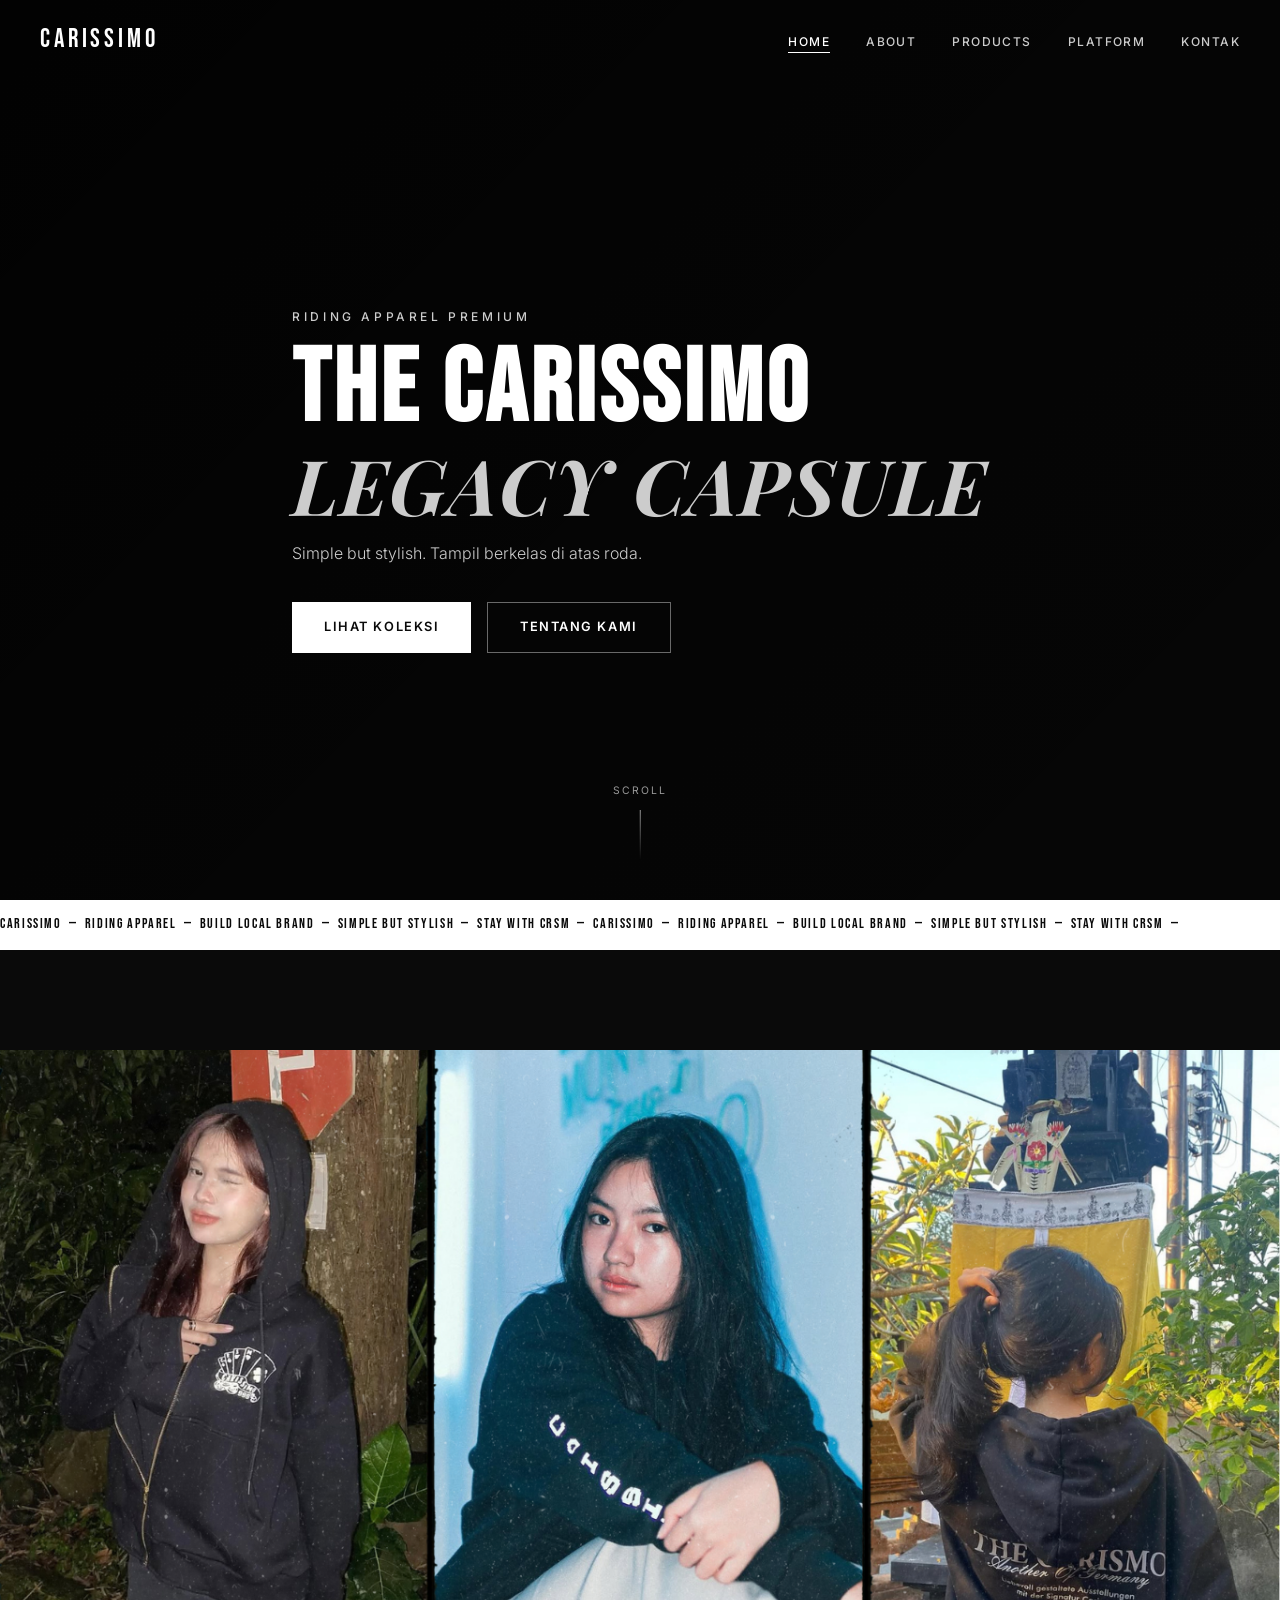
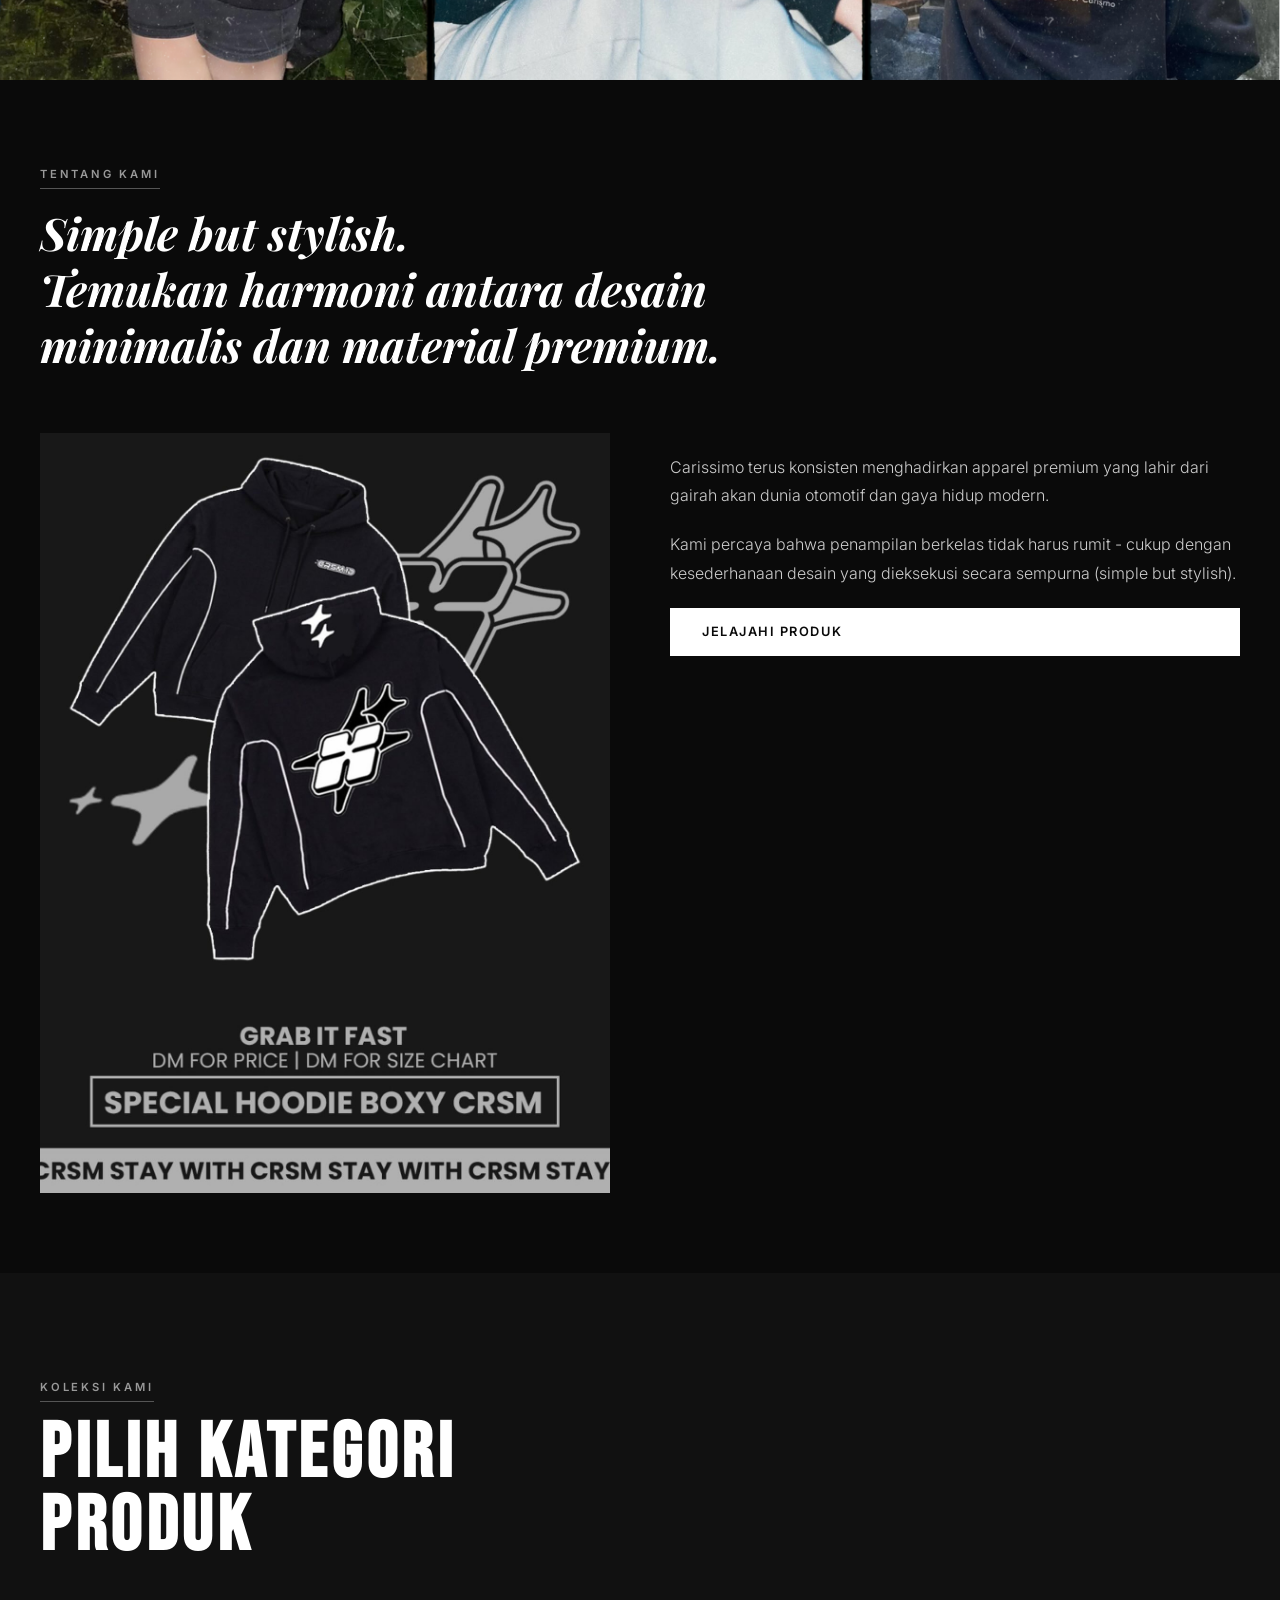
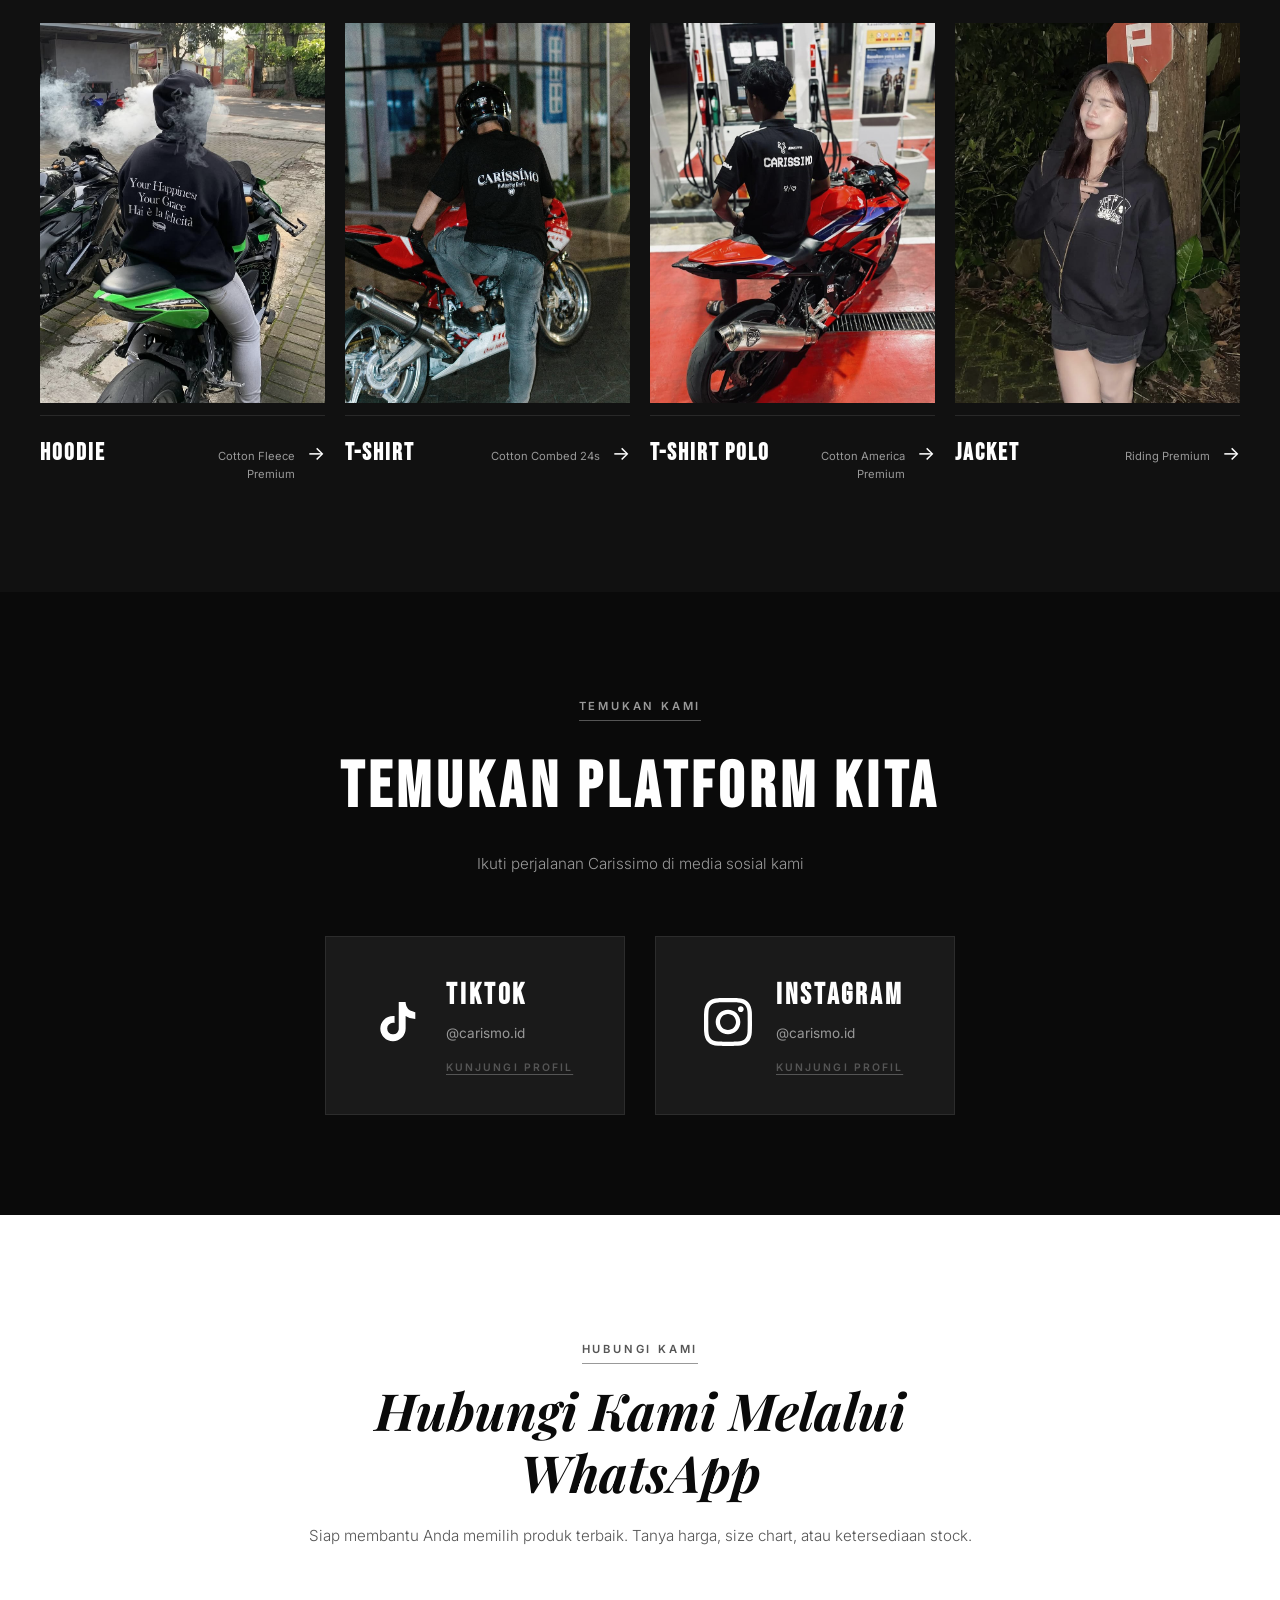
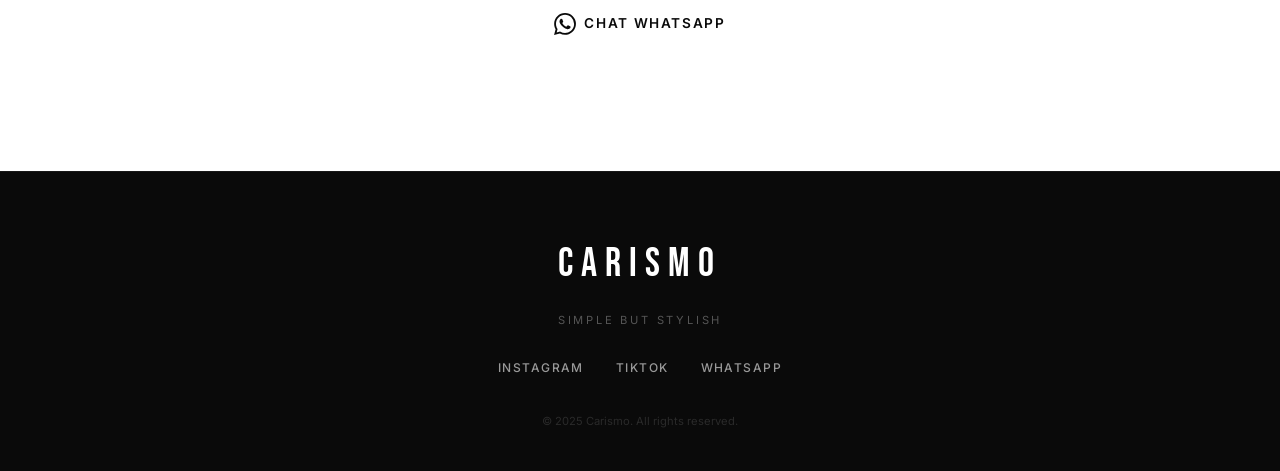
==== commit 07674c03: "fitur background 1" ====
--- a/index.html
+++ b/index.html
@@ -42,7 +42,11 @@
   <!-- HERO SECTION -->
   <section class="hero" id="home">
     <div class="hero-bg">
-      <img src="background 1.png" alt="Carissimo Hero Background" class="hero-bg-img" />
+      <div class="hero-bg-slider" id="heroBgSlider">
+        <img src="background 1.png" alt="Carissimo Hero Background 1" class="hero-bg-img" />
+        <img src="foto hoodie/foto 6.jpg" alt="Carissimo Hero Background 2" class="hero-bg-img" />
+        <img src="foto t-shirt/foto 20.jpg" alt="Carissimo Hero Background 3" class="hero-bg-img" />
+      </div>
       <div class="hero-overlay"></div>
     </div>
     <div class="hero-content">
--- a/style.css
+++ b/style.css
@@ -280,16 +280,35 @@
   inset: 0;
 }
 
+.hero-bg-slider {
+  position: absolute;
+  inset: 0;
+  width: 100%;
+  height: 100%;
+}
+
 .hero-bg-img {
+  position: absolute;
+  inset: 0;
   width: 100%;
   height: 100%;
   object-fit: cover;
   object-position: center top;
-  transform: scale(1.05);
-  transition: transform 8s ease;
-}
-
-.hero:hover .hero-bg-img { transform: scale(1); }
+  opacity: 0;
+  animation: heroCrossfade 15s infinite linear;
+}
+
+.hero-bg-img:nth-child(1) { animation-delay: 0s; }
+.hero-bg-img:nth-child(2) { animation-delay: 5s; }
+.hero-bg-img:nth-child(3) { animation-delay: 10s; }
+
+@keyframes heroCrossfade {
+  0%   { opacity: 0; transform: scale(1.05); }
+  15%  { opacity: 1; transform: scale(1.03); }
+  33%  { opacity: 1; transform: scale(1); }
+  48%  { opacity: 0; transform: scale(1); }
+  100% { opacity: 0; transform: scale(1.05); }
+}
 
 .hero-overlay {
   position: absolute;
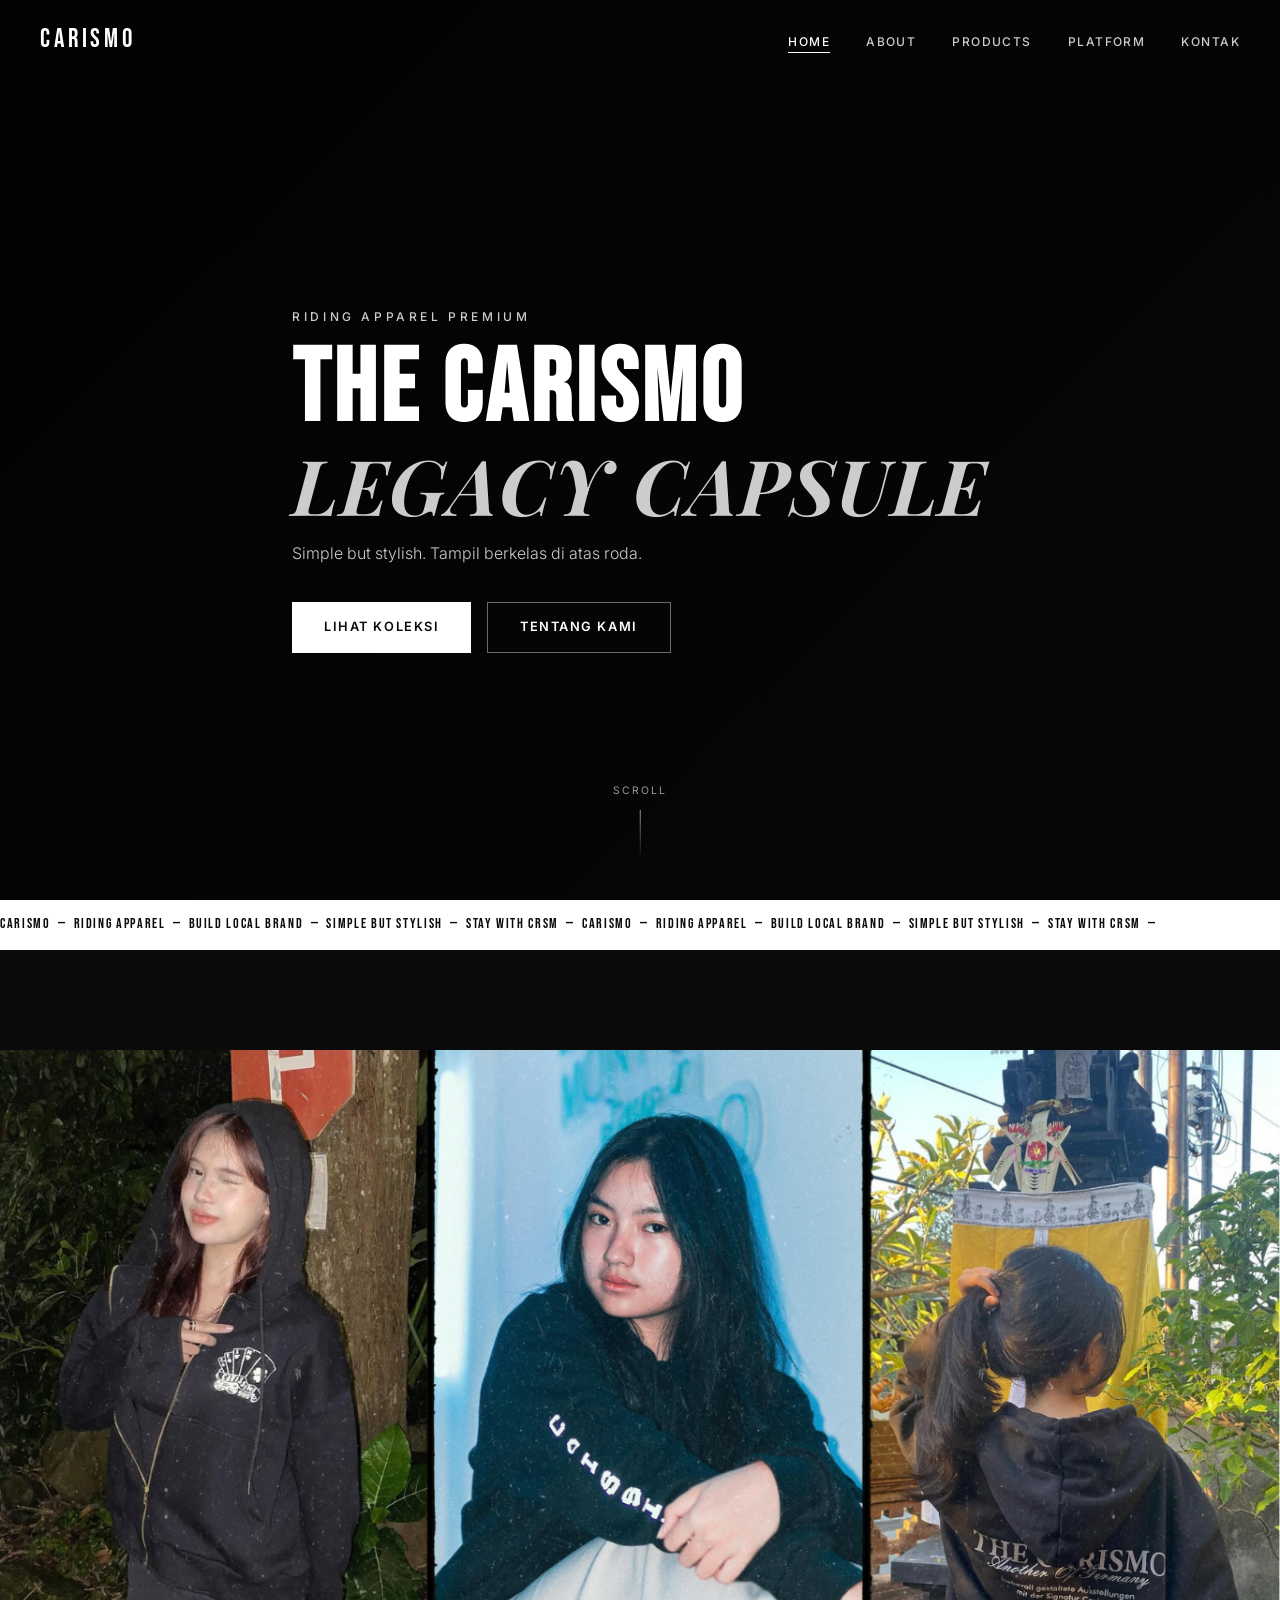
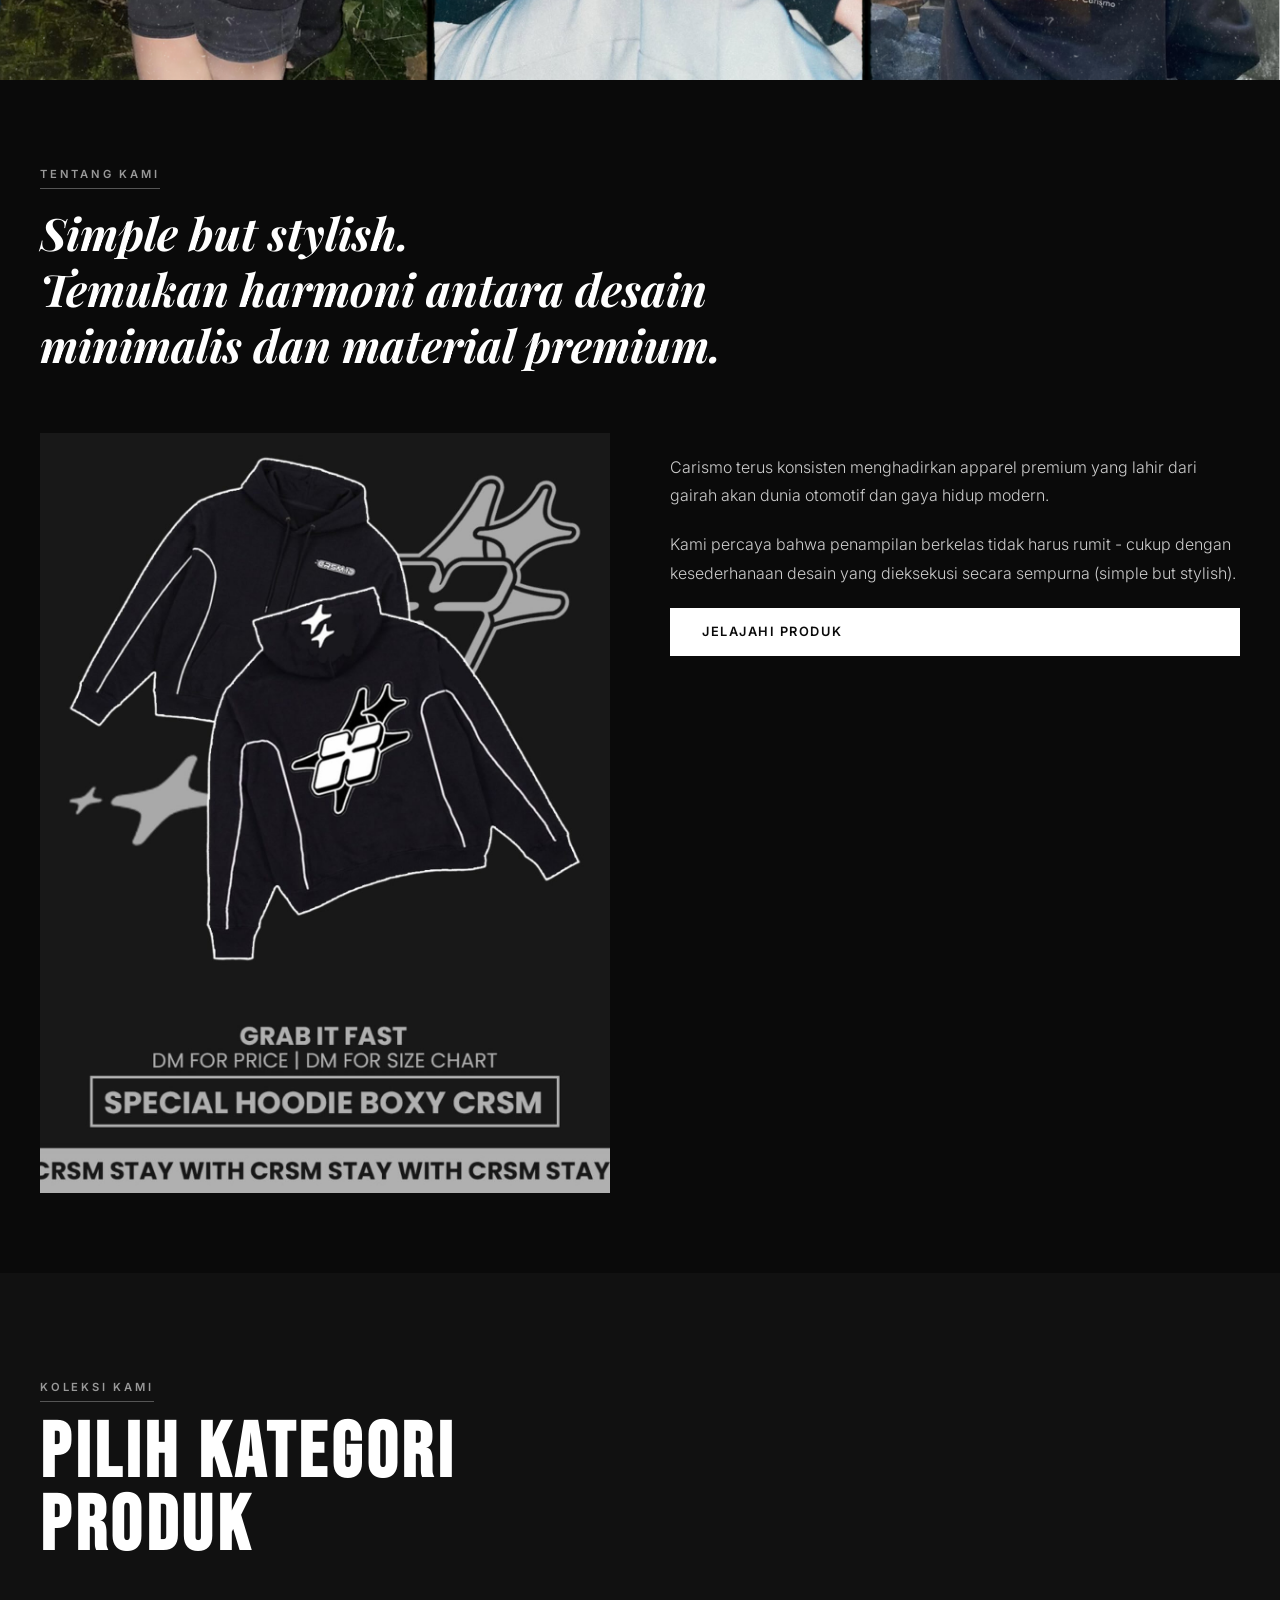
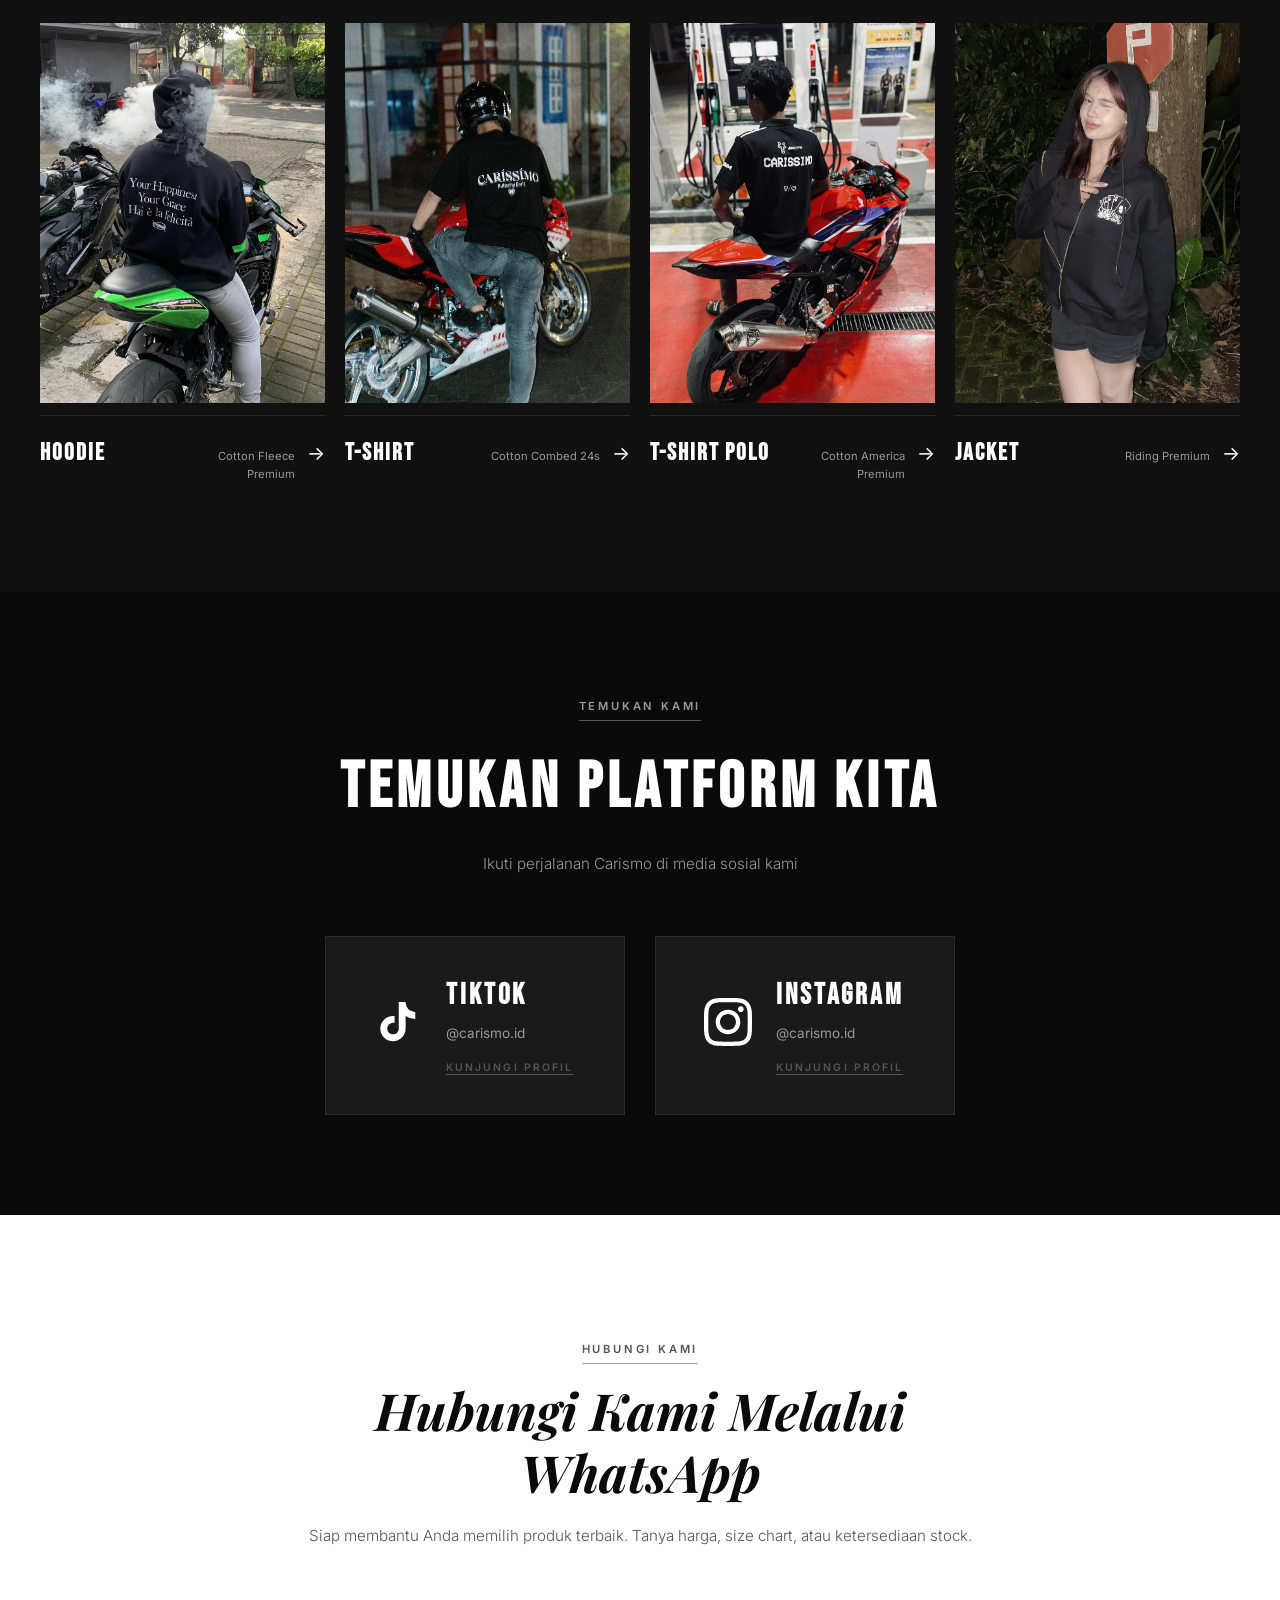
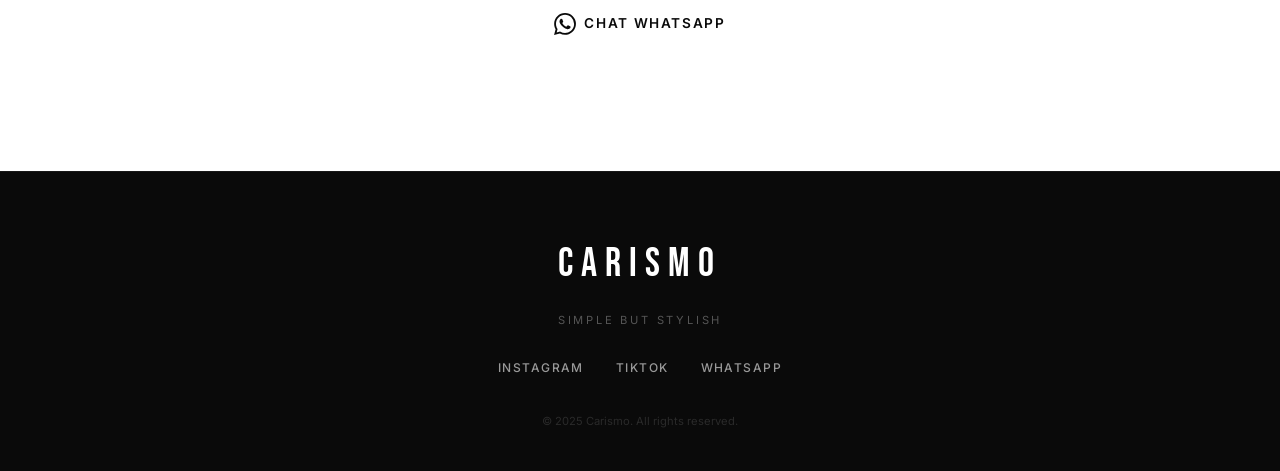
==== commit 932b4e4b: "perubahan nama carismo" ====
--- a/index.html
+++ b/index.html
@@ -1,21 +1,26 @@
 <!DOCTYPE html>
 <html lang="id">
+
 <head>
   <meta charset="UTF-8" />
   <meta name="viewport" content="width=device-width, initial-scale=1.0" />
-  <title>Carissimo - Riding Apparel Premium</title>
-  <meta name="description" content="Carissimo - Brand apparel riding premium lokal Indonesia. Simple but stylish, untuk tampil berkelas di atas roda." />
+  <title>Carismo - Riding Apparel Premium</title>
+  <meta name="description"
+    content="Carissimo - Brand apparel riding premium lokal Indonesia. Simple but stylish, untuk tampil berkelas di atas roda." />
   <link rel="preconnect" href="https://fonts.googleapis.com" />
   <link rel="preconnect" href="https://fonts.gstatic.com" crossorigin />
-  <link href="https://fonts.googleapis.com/css2?family=Playfair+Display:ital,wght@0,400;0,700;0,900;1,400;1,700&family=Inter:wght@300;400;500;600;700&family=Bebas+Neue&family=DM+Serif+Display:ital@0;1&display=swap" rel="stylesheet" />
+  <link
+    href="https://fonts.googleapis.com/css2?family=Playfair+Display:ital,wght@0,400;0,700;0,900;1,400;1,700&family=Inter:wght@300;400;500;600;700&family=Bebas+Neue&family=DM+Serif+Display:ital@0;1&display=swap"
+    rel="stylesheet" />
   <link rel="stylesheet" href="style.css" />
 </head>
+
 <body>
 
   <!-- NAVBAR -->
   <nav class="navbar" id="navbar">
     <div class="nav-container">
-      <a href="index.html" class="nav-logo">CARISSIMO</a>
+      <a href="index.html" class="nav-logo">CARISMO</a>
       <ul class="nav-links" id="navLinks">
         <li><a href="index.html" class="nav-link active">Home</a></li>
         <li><a href="#about" class="nav-link">About</a></li>
@@ -51,7 +56,7 @@
     </div>
     <div class="hero-content">
       <p class="hero-tagline">Riding Apparel Premium</p>
-      <h1 class="hero-title">THE CARISSIMO<br /><em>Legacy Capsule</em></h1>
+      <h1 class="hero-title">THE CARISMO<br /><em>Legacy Capsule</em></h1>
       <p class="hero-sub">Simple but stylish. Tampil berkelas di atas roda.</p>
       <div class="hero-cta">
         <a href="#products" class="btn btn-primary">Lihat Koleksi</a>
@@ -67,7 +72,10 @@
   <!-- MARQUEE STRIP -->
   <div class="marquee-strip">
     <div class="marquee-track">
-      <span>CARISSIMO &nbsp;&mdash;&nbsp; RIDING APPAREL &nbsp;&mdash;&nbsp; BUILD LOCAL BRAND &nbsp;&mdash;&nbsp; SIMPLE BUT STYLISH &nbsp;&mdash;&nbsp; STAY WITH CRSM &nbsp;&mdash;&nbsp; CARISSIMO &nbsp;&mdash;&nbsp; RIDING APPAREL &nbsp;&mdash;&nbsp; BUILD LOCAL BRAND &nbsp;&mdash;&nbsp; SIMPLE BUT STYLISH &nbsp;&mdash;&nbsp; STAY WITH CRSM &nbsp;&mdash;&nbsp;</span>
+      <span>CARISMO &nbsp;&mdash;&nbsp; RIDING APPAREL &nbsp;&mdash;&nbsp; BUILD LOCAL BRAND &nbsp;&mdash;&nbsp;
+        SIMPLE BUT STYLISH &nbsp;&mdash;&nbsp; STAY WITH CRSM &nbsp;&mdash;&nbsp; CARISMO &nbsp;&mdash;&nbsp; RIDING
+        APPAREL &nbsp;&mdash;&nbsp; BUILD LOCAL BRAND &nbsp;&mdash;&nbsp; SIMPLE BUT STYLISH &nbsp;&mdash;&nbsp; STAY
+        WITH CRSM &nbsp;&mdash;&nbsp;</span>
     </div>
   </div>
 
@@ -98,14 +106,17 @@
     </div>
     <div class="about-content">
       <span class="section-label">Tentang Kami</span>
-      <h2 class="about-title">Simple but stylish.<br />Temukan harmoni antara desain minimalis dan material premium.</h2>
+      <h2 class="about-title">Simple but stylish.<br />Temukan harmoni antara desain minimalis dan material premium.
+      </h2>
       <div class="about-text-block">
         <div class="about-foto">
           <img src="foto hoodie/foto 1.jpg" alt="Carissimo Apparel" />
         </div>
         <div class="about-desc">
-          <p>Carissimo terus konsisten menghadirkan apparel premium yang lahir dari gairah akan dunia otomotif dan gaya hidup modern.</p>
-          <p>Kami percaya bahwa penampilan berkelas tidak harus rumit - cukup dengan kesederhanaan desain yang dieksekusi secara sempurna (simple but stylish).</p>
+          <p>Carismo terus konsisten menghadirkan apparel premium yang lahir dari gairah akan dunia otomotif dan gaya
+            hidup modern.</p>
+          <p>Kami percaya bahwa penampilan berkelas tidak harus rumit - cukup dengan kesederhanaan desain yang
+            dieksekusi secara sempurna (simple but stylish).</p>
           <a href="#products" class="btn btn-primary">Jelajahi Produk</a>
         </div>
       </div>
@@ -188,13 +199,15 @@
     <div class="platform-header">
       <span class="section-label">Temukan Kami</span>
       <h2 class="platform-title">Temukan Platform Kita</h2>
-      <p class="platform-sub">Ikuti perjalanan Carissimo di media sosial kami</p>
+      <p class="platform-sub">Ikuti perjalanan Carismo di media sosial kami</p>
     </div>
     <div class="platform-cards">
-      <a href="https://www.tiktok.com/@carismo.id?is_from_webapp=1&sender_device=pc" target="_blank" rel="noopener noreferrer" class="platform-card" id="link-tiktok">
+      <a href="https://www.tiktok.com/@carismo.id?is_from_webapp=1&sender_device=pc" target="_blank"
+        rel="noopener noreferrer" class="platform-card" id="link-tiktok">
         <div class="platform-icon tiktok-icon">
           <svg viewBox="0 0 24 24" fill="currentColor" width="48" height="48">
-            <path d="M19.59 6.69a4.83 4.83 0 0 1-3.77-4.25V2h-3.45v13.67a2.89 2.89 0 0 1-2.88 2.5 2.89 2.89 0 0 1-2.89-2.89 2.89 2.89 0 0 1 2.89-2.89c.28 0 .54.04.79.1V9.01a6.32 6.32 0 0 0-.79-.05 6.34 6.34 0 0 0-6.34 6.34 6.34 6.34 0 0 0 6.34 6.34 6.34 6.34 0 0 0 6.33-6.34V8.97a8.26 8.26 0 0 0 4.83 1.55V7.07a4.85 4.85 0 0 1-1.06-.38z"/>
+            <path
+              d="M19.59 6.69a4.83 4.83 0 0 1-3.77-4.25V2h-3.45v13.67a2.89 2.89 0 0 1-2.88 2.5 2.89 2.89 0 0 1-2.89-2.89 2.89 2.89 0 0 1 2.89-2.89c.28 0 .54.04.79.1V9.01a6.32 6.32 0 0 0-.79-.05 6.34 6.34 0 0 0-6.34 6.34 6.34 6.34 0 0 0 6.34 6.34 6.34 6.34 0 0 0 6.33-6.34V8.97a8.26 8.26 0 0 0 4.83 1.55V7.07a4.85 4.85 0 0 1-1.06-.38z" />
           </svg>
         </div>
         <div class="platform-info">
@@ -203,10 +216,12 @@
           <span class="platform-link-label">Kunjungi Profil</span>
         </div>
       </a>
-      <a href="https://www.instagram.com/carismo.id/" target="_blank" rel="noopener noreferrer" class="platform-card" id="link-instagram">
+      <a href="https://www.instagram.com/carismo.id/" target="_blank" rel="noopener noreferrer" class="platform-card"
+        id="link-instagram">
         <div class="platform-icon instagram-icon">
           <svg viewBox="0 0 24 24" fill="currentColor" width="48" height="48">
-            <path d="M12 2.163c3.204 0 3.584.012 4.85.07 3.252.148 4.771 1.691 4.919 4.919.058 1.265.069 1.645.069 4.849 0 3.205-.012 3.584-.069 4.849-.149 3.225-1.664 4.771-4.919 4.919-1.266.058-1.644.07-4.85.07-3.204 0-3.584-.012-4.849-.07-3.26-.149-4.771-1.699-4.919-4.92-.058-1.265-.07-1.644-.07-4.849 0-3.204.013-3.583.07-4.849.149-3.227 1.664-4.771 4.919-4.919 1.266-.057 1.645-.069 4.849-.069zm0-2.163c-3.259 0-3.667.014-4.947.072-4.358.2-6.78 2.618-6.98 6.98-.059 1.281-.073 1.689-.073 4.948 0 3.259.014 3.668.072 4.948.2 4.358 2.618 6.78 6.98 6.98 1.281.058 1.689.072 4.948.072 3.259 0 3.668-.014 4.948-.072 4.354-.2 6.782-2.618 6.979-6.98.059-1.28.073-1.689.073-4.948 0-3.259-.014-3.667-.072-4.947-.196-4.354-2.617-6.78-6.979-6.98-1.281-.059-1.69-.073-4.949-.073zm0 5.838c-3.403 0-6.162 2.759-6.162 6.162s2.759 6.163 6.162 6.163 6.162-2.759 6.162-6.163c0-3.403-2.759-6.162-6.162-6.162zm0 10.162c-2.209 0-4-1.79-4-4 0-2.209 1.791-4 4-4s4 1.791 4 4c0 2.21-1.791 4-4 4zm6.406-11.845c-.796 0-1.441.645-1.441 1.44s.645 1.44 1.441 1.44c.795 0 1.439-.645 1.439-1.44s-.644-1.44-1.439-1.44z"/>
+            <path
+              d="M12 2.163c3.204 0 3.584.012 4.85.07 3.252.148 4.771 1.691 4.919 4.919.058 1.265.069 1.645.069 4.849 0 3.205-.012 3.584-.069 4.849-.149 3.225-1.664 4.771-4.919 4.919-1.266.058-1.644.07-4.85.07-3.204 0-3.584-.012-4.849-.07-3.26-.149-4.771-1.699-4.919-4.92-.058-1.265-.07-1.644-.07-4.849 0-3.204.013-3.583.07-4.849.149-3.227 1.664-4.771 4.919-4.919 1.266-.057 1.645-.069 4.849-.069zm0-2.163c-3.259 0-3.667.014-4.947.072-4.358.2-6.78 2.618-6.98 6.98-.059 1.281-.073 1.689-.073 4.948 0 3.259.014 3.668.072 4.948.2 4.358 2.618 6.78 6.98 6.98 1.281.058 1.689.072 4.948.072 3.259 0 3.668-.014 4.948-.072 4.354-.2 6.782-2.618 6.979-6.98.059-1.28.073-1.689.073-4.948 0-3.259-.014-3.667-.072-4.947-.196-4.354-2.617-6.78-6.979-6.98-1.281-.059-1.69-.073-4.949-.073zm0 5.838c-3.403 0-6.162 2.759-6.162 6.162s2.759 6.163 6.162 6.163 6.162-2.759 6.162-6.163c0-3.403-2.759-6.162-6.162-6.162zm0 10.162c-2.209 0-4-1.79-4-4 0-2.209 1.791-4 4-4s4 1.791 4 4c0 2.21-1.791 4-4 4zm6.406-11.845c-.796 0-1.441.645-1.441 1.44s.645 1.44 1.441 1.44c.795 0 1.439-.645 1.439-1.44s-.644-1.44-1.439-1.44z" />
           </svg>
         </div>
         <div class="platform-info">
@@ -223,10 +238,13 @@
     <div class="contact-inner">
       <span class="section-label">Hubungi Kami</span>
       <h2 class="contact-title">Hubungi Kami Melalui WhatsApp</h2>
-      <p class="contact-sub">Siap membantu Anda memilih produk terbaik. Tanya harga, size chart, atau ketersediaan stock.</p>
-      <a href="https://wa.me/6281318001221" target="_blank" rel="noopener noreferrer" class="btn btn-whatsapp" id="btn-whatsapp">
+      <p class="contact-sub">Siap membantu Anda memilih produk terbaik. Tanya harga, size chart, atau ketersediaan
+        stock.</p>
+      <a href="https://wa.me/6281318001221" target="_blank" rel="noopener noreferrer" class="btn btn-whatsapp"
+        id="btn-whatsapp">
         <svg viewBox="0 0 24 24" fill="currentColor" width="22" height="22">
-          <path d="M17.472 14.382c-.297-.149-1.758-.867-2.03-.967-.273-.099-.471-.148-.67.15-.197.297-.767.966-.94 1.164-.173.199-.347.223-.644.075-.297-.15-1.255-.463-2.39-1.475-.883-.788-1.48-1.761-1.653-2.059-.173-.297-.018-.458.13-.606.134-.133.298-.347.446-.52.149-.174.198-.298.298-.497.099-.198.05-.371-.025-.52-.075-.149-.669-1.612-.916-2.207-.242-.579-.487-.5-.669-.51-.173-.008-.371-.01-.57-.01-.198 0-.52.074-.792.372-.272.297-1.04 1.016-1.04 2.479 0 1.462 1.065 2.875 1.213 3.074.149.198 2.096 3.2 5.077 4.487.709.306 1.262.489 1.694.625.712.227 1.36.195 1.871.118.571-.085 1.758-.719 2.006-1.413.248-.694.248-1.289.173-1.413-.074-.124-.272-.198-.57-.347m-5.421 7.403h-.004a9.87 9.87 0 0 1-5.031-1.378l-.361-.214-3.741.982.998-3.648-.235-.374a9.86 9.86 0 0 1-1.51-5.26c.001-5.45 4.436-9.884 9.888-9.884 2.64 0 5.122 1.03 6.988 2.898a9.825 9.825 0 0 1 2.893 6.994c-.003 5.45-4.437 9.884-9.885 9.884m8.413-18.297A11.815 11.815 0 0 0 12.05 0C5.495 0 .16 5.335.157 11.892c0 2.096.547 4.142 1.588 5.945L.057 24l6.305-1.654a11.882 11.882 0 0 0 5.683 1.448h.005c6.554 0 11.89-5.335 11.893-11.893a11.821 11.821 0 0 0-3.48-8.413z"/>
+          <path
+            d="M17.472 14.382c-.297-.149-1.758-.867-2.03-.967-.273-.099-.471-.148-.67.15-.197.297-.767.966-.94 1.164-.173.199-.347.223-.644.075-.297-.15-1.255-.463-2.39-1.475-.883-.788-1.48-1.761-1.653-2.059-.173-.297-.018-.458.13-.606.134-.133.298-.347.446-.52.149-.174.198-.298.298-.497.099-.198.05-.371-.025-.52-.075-.149-.669-1.612-.916-2.207-.242-.579-.487-.5-.669-.51-.173-.008-.371-.01-.57-.01-.198 0-.52.074-.792.372-.272.297-1.04 1.016-1.04 2.479 0 1.462 1.065 2.875 1.213 3.074.149.198 2.096 3.2 5.077 4.487.709.306 1.262.489 1.694.625.712.227 1.36.195 1.871.118.571-.085 1.758-.719 2.006-1.413.248-.694.248-1.289.173-1.413-.074-.124-.272-.198-.57-.347m-5.421 7.403h-.004a9.87 9.87 0 0 1-5.031-1.378l-.361-.214-3.741.982.998-3.648-.235-.374a9.86 9.86 0 0 1-1.51-5.26c.001-5.45 4.436-9.884 9.888-9.884 2.64 0 5.122 1.03 6.988 2.898a9.825 9.825 0 0 1 2.893 6.994c-.003 5.45-4.437 9.884-9.885 9.884m8.413-18.297A11.815 11.815 0 0 0 12.05 0C5.495 0 .16 5.335.157 11.892c0 2.096.547 4.142 1.588 5.945L.057 24l6.305-1.654a11.882 11.882 0 0 0 5.683 1.448h.005c6.554 0 11.89-5.335 11.893-11.893a11.821 11.821 0 0 0-3.48-8.413z" />
         </svg>
         Chat WhatsApp
       </a>
@@ -240,7 +258,8 @@
       <p class="footer-tagline">Simple But Stylish</p>
       <div class="footer-links">
         <a href="https://www.instagram.com/carismo.id/" target="_blank" rel="noopener noreferrer">Instagram</a>
-        <a href="https://www.tiktok.com/@carismo.id?is_from_webapp=1&sender_device=pc" target="_blank" rel="noopener noreferrer">TikTok</a>
+        <a href="https://www.tiktok.com/@carismo.id?is_from_webapp=1&sender_device=pc" target="_blank"
+          rel="noopener noreferrer">TikTok</a>
         <a href="https://wa.me/6281318001221" target="_blank" rel="noopener noreferrer">WhatsApp</a>
       </div>
       <p class="footer-copy">&copy; 2025 Carismo. All rights reserved.</p>
@@ -249,4 +268,5 @@
 
   <script src="script.js"></script>
 </body>
-</html>
+
+</html>
